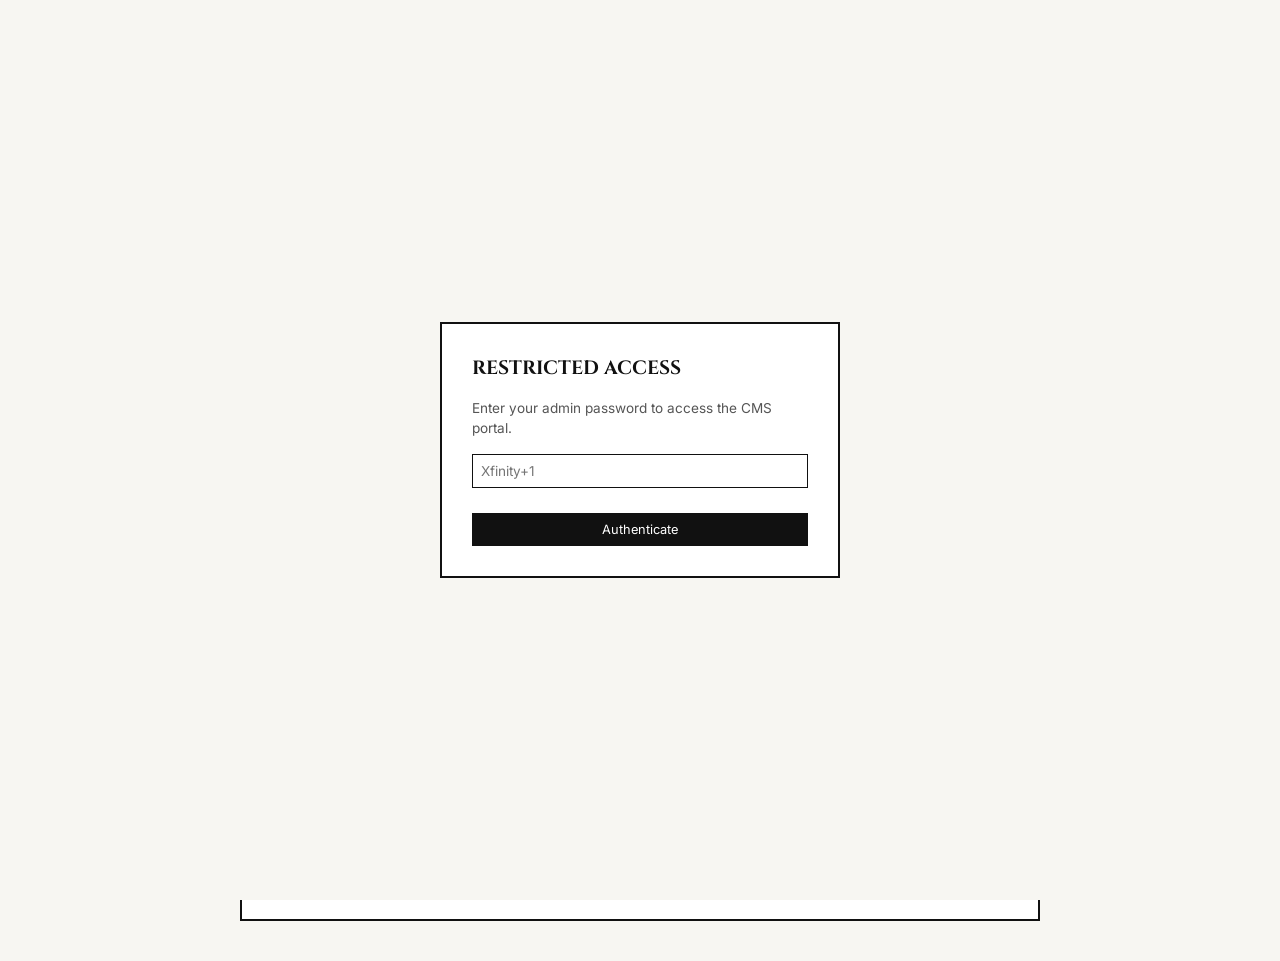
==== admin.html @ cf77d83f "add actual password" ====
<!DOCTYPE html>
<html lang="en">
<head>
  <meta charset="UTF-8" />
  <meta name="viewport" content="width=device-width, initial-scale=1.0" />
  <title>Admin Portal — The Infinite Void</title>
  
  <link rel="preconnect" href="https://fonts.googleapis.com">
  <link rel="preconnect" href="https://fonts.gstatic.com" crossorigin>
  <link href="https://fonts.googleapis.com/css2?family=Cinzel:wght@700;900&family=Inter:wght@300;400;500;600;700&family=Playfair+Display:ital,wght@0,500;0,700;1,400&display=swap" rel="stylesheet">
  
  <link rel="stylesheet" href="style.css" />
  <style>
    .admin-wrapper {
      max-width: 800px;
      margin: 40px auto;
      background: var(--paper-color);
      border: 2px solid var(--border-color);
      padding: 40px;
    }
    .admin-header {
      border-bottom: 1px solid var(--border-color);
      padding-bottom: 15px;
      margin-bottom: 25px;
      display: flex;
      justify-content: space-between;
      align-items: center;
    }
    .admin-header h1 {
      font-family: var(--font-heading);
      font-size: 1.5rem;
    }
    .success-banner {
      display: none;
      background: var(--ink-color);
      color: var(--paper-color);
      padding: 12px;
      font-size: 0.85srem;
      margin-bottom: 20px;
      text-align: center;
      text-transform: uppercase;
      letter-spacing: 0.05em;
    }
    /* Login Gate Overlay */
    #login-gate {
      position: fixed;
      top: 0; left: 0; right: 0; bottom: 0;
      background: var(--bg-color);
      display: flex;
      justify-content: center;
      align-items: center;
      z-index: 2000;
    }
    .login-box {
      background: var(--paper-color);
      border: 2px solid var(--border-color);
      padding: 30px;
      width: 100%;
      max-width: 400px;
    }
    .login-box h2 {
      font-family: var(--font-heading);
      font-size: 1.2rem;
      margin-bottom: 15px;
      text-transform: uppercase;
    }
    .login-error {
      color: #b00;
      font-size: 0.75rem;
      margin-top: 8px;
      display: none;
    }
  </style>
</head>
<body>

  <!-- PASSWORD LOGIN GATE -->
  <div id="login-gate">
    <div class="login-box">
      <h2>Restricted Access</h2>
      <p style="font-size: 0.85rem; color: var(--muted-ink); margin-bottom: 15px;">Enter your admin password to access the CMS portal.</p>
      <form id="login-form">
        <div class="form-group">
          <input type="password" id="admin-pass-input" required placeholder="Xfinity+1" />
        </div>
        <div id="login-error" class="login-error">Incorrect password. Please try again.</div>
        <button type="submit" class="primary-btn" style="width:100%; margin-top:10px;">Authenticate</button>
      </form>
    </div>
  </div>

  <header class="site-header">
    <div class="top-bar">
      <div class="date-issue">BACKEND ADMINISTRATION</div>
      <div class="header-controls">
        <button id="logout-btn" class="nav-btn" style="margin-right: 10px;">Lock Session</button>
        <a href="index.html" class="nav-btn">&larr; View Live Website</a>
      </div>
    </div>
  </header>

  <div class="admin-wrapper">
    <div class="admin-header">
      <h1>Publish New Article</h1>
      <span style="font-size: 0.75rem; text-transform: uppercase; letter-spacing: 0.1em;">Auto-Deploy Enabled</span>
    </div>

    <div id="success-banner" class="success-banner">
      Article successfully published and auto-formatted live!
    </div>

    <form id="admin-article-form">
      <div class="form-group">
        <label for="form-title">Article Title</label>
        <input type="text" id="form-title" required placeholder="e.g. THE ILLUSION OF TEMPORAL FLOW" />
      </div>

      <div class="form-row">
        <div class="form-group">
          <label for="form-category">Category</label>
          <select id="form-category" required>
            <option value="philosophy">Philosophy</option>
            <option value="physics">Physics</option>
            <option value="mathematics">Mathematics</option>
          </select>
        </div>
        <div class="form-group">
          <label for="form-date">Date Display</label>
          <input type="text" id="form-date" placeholder="e.g. OCTOBER 2026" />
        </div>
      </div>

      <div class="form-group">
        <label for="form-excerpt">Front Page Extract / Excerpt</label>
        <textarea id="form-excerpt" rows="2" required placeholder="Short snippet displayed directly under the title on the main page..."></textarea>
      </div>

      <div class="form-group">
        <label for="form-quote">Pull Quote (Left Page Spread)</label>
        <textarea id="form-quote" rows="2" placeholder="Key quotation displayed in the left page block..."></textarea>
      </div>

      <div class="form-group">
        <label for="form-content">Full Article Body Content (Separate paragraphs with double enter)</label>
        <textarea id="form-content" rows="10" required placeholder="Write your full article essay here..."></textarea>
      </div>

      <div class="form-group">
        <label for="form-tags">Hidden Tags (Comma separated for searchability)</label>
        <input type="text" id="form-tags" placeholder="e.g. time, metaphysics, consciousness" />
      </div>

      <div class="modal-footer" style="justify-content: flex-start;">
        <button type="submit" class="primary-btn" style="width: 100%; padding: 12px; font-size: 0.9rem;">Publish Article Live</button>
      </div>
    </form>
  </div>

  <script src="data.js"></script>
  <script>
    // SET YOUR ADMIN PASSWORD HERE:
    const ADMIN_PASSWORD = "void_secure_password_2026"; 

    const loginGate = document.getElementById('login-gate');
    const loginForm = document.getElementById('login-form');
    const loginError = document.getElementById('login-error');

    // Check if session is already authenticated
    if (sessionStorage.getItem('iv_authenticated') === 'true') {
      loginGate.style.display = 'none';
    }

    loginForm.onsubmit = (e) => {
      e.preventDefault();
      const enteredPass = document.getElementById('admin-pass-input').value;
      if (enteredPass === ADMIN_PASSWORD) {
        sessionStorage.setItem('iv_authenticated', 'true');
        loginGate.style.display = 'none';
        loginError.style.display = 'none';
      } else {
        loginError.style.display = 'block';
      }
    };

    document.getElementById('logout-btn').onclick = () => {
      sessionStorage.removeItem('iv_authenticated');
      location.reload();
    };

    // Form Submission & Auto-Formatting Logic
    document.getElementById('admin-article-form').onsubmit = (e) => {
      e.preventDefault();

      const title = document.getElementById('form-title').value;
      const category = document.getElementById('form-category').value;
      const date = document.getElementById('form-date').value || 'OCTOBER 2026';
      const excerpt = document.getElementById('form-excerpt').value;
      const quote = document.getElementById('form-quote').value;
      const body = document.getElementById('form-content').value;
      const tagsRaw = document.getElementById('form-tags').value;
      
      const tags = tagsRaw.split(',').map(t => t.trim().toLowerCase()).filter(t => t);

      const newArt = {
        id: 'art_' + Date.now(),
        category,
        title: title.toUpperCase(),
        date,
        excerpt,
        quote,
        body,
        tags
      };

      // Load existing articles from localStorage or fallback to base data.js
      let existingArticles = JSON.parse(localStorage.getItem('iv_articles')) || articles;
      existingArticles.unshift(newArt);
      
      // Save instantly back to localStorage so index.html displays it immediately
      localStorage.setItem('iv_articles', JSON.stringify(existingArticles));

      const banner = document.getElementById('success-banner');
      banner.style.display = 'block';
      document.getElementById('admin-article-form').reset();
      window.scrollTo({ top: 0, behavior: 'smooth' });

      setTimeout(() => {
        banner.style.display = 'none';
      }, 4000);
    };
  </script>
</body>
</html>
---- style.css ----
/* ==========================================================================
   THE INFINITE VOID - SWISS EDITORIAL & NEWSPAPER STYLESHEET
   ========================================================================== */

:root {
  --bg-color: #f7f6f2;
  --paper-color: #ffffff;
  --ink-color: #111111;
  --muted-ink: #555555;
  --border-color: #111111;
  --light-border: #e0e0e0;
  
  --font-heading: 'Cinzel', serif;
  --font-serif: 'Playfair Display', Georgia, serif;
  --font-quote: 'Instrument Serif', Georgia, serif;
  --font-sans: 'Inter', -apple-system, BlinkMacSystemFont, sans-serif;
}

* {
  box-sizing: border-box;
  margin: 0;
  padding: 0;
}

body {
  background-color: var(--bg-color);
  color: var(--ink-color);
  font-family: var(--font-sans);
  line-height: 1.5;
  -webkit-font-smoothing: antialiased;
}

/* Header & Masthead */
.site-header {
  border-bottom: 3px double var(--border-color);
  background: var(--paper-color);
  transition: all 0.3s ease;
}

.top-bar {
  display: flex;
  justify-content: space-between;
  align-items: center;
  padding: 8px 30px;
  border-bottom: 1px solid var(--border-color);
  font-size: 0.75rem;
  letter-spacing: 0.1em;
  text-transform: uppercase;
}

.nav-btn {
  background: none;
  border: 1px solid var(--border-color);
  padding: 4px 12px;
  font-family: var(--font-sans);
  font-size: 0.7rem;
  text-transform: uppercase;
  letter-spacing: 0.05em;
  cursor: pointer;
  margin-left: 6px;
  transition: all 0.2s ease;
}

.nav-btn:hover, .active-btn {
  background: var(--ink-color);
  color: var(--paper-color);
}

.masthead-container {
  text-align: center;
  padding: 30px 20px 20px 20px;
  transition: all 0.3s ease;
}

.site-title {
  font-family: var(--font-heading);
  font-size: clamp(2.2rem, 6vw, 4.2rem);
  font-weight: 900;
  letter-spacing: 0.08em;
  text-transform: uppercase;
  line-height: 1;
  cursor: pointer;
  transition: font-size 0.3s ease;
}

.tagline {
  font-family: var(--font-serif);
  font-style: italic;
  font-size: 1.05rem;
  color: var(--muted-ink);
  margin-top: 8px;
  letter-spacing: 0.02em;
  transition: all 0.3s ease;
}

/* Compact Masthead State when viewing article reader */
.site-header.compact {
  padding: 0;
}

.site-header.compact .top-bar {
  padding: 6px 20px;
  font-size: 0.65rem;
}

.site-header.compact .masthead-container {
  padding: 10px 20px;
  display: flex;
  justify-content: space-between;
  align-items: center;
  text-align: left;
  border-top: 1px solid var(--light-border);
}

.site-header.compact .site-title {
  font-size: 1.4rem;
  letter-spacing: 0.05em;
}

.site-header.compact .tagline {
  font-size: 0.8rem;
  margin-top: 0;
}

@media (max-width: 768px) {
  .site-header.compact .masthead-container {
    flex-direction: column;
    text-align: center;
  }
}

/* Main Layout */
.main-container {
  display: grid;
  grid-template-columns: 280px 1fr;
  min-height: calc(100vh - 150px);
  transition: grid-template-columns 0.3s ease;
}

.main-container.full-width {
  grid-template-columns: 1fr;
}

@media (max-width: 900px) {
  .main-container {
    grid-template-columns: 1fr;
  }
}

/* Sidebar Styling */
.sidebar {
  border-right: 1px solid var(--border-color);
  padding: 30px 20px;
  background-color: var(--paper-color);
}

.sidebar-heading {
  font-family: var(--font-sans);
  font-size: 0.7rem;
  text-transform: uppercase;
  letter-spacing: 0.15em;
  font-weight: 700;
  border-bottom: 1px solid var(--border-color);
  padding-bottom: 4px;
  margin-bottom: 15px;
}

.author-card {
  margin-bottom: 40px;
}

.author-name {
  font-family: var(--font-serif);
  font-size: 1.25rem;
  font-weight: 700;
  margin-bottom: 8px;
}

.author-bio {
  font-size: 0.85rem;
  color: var(--muted-ink);
  line-height: 1.45;
  margin-bottom: 15px;
}

.contact-info p {
  font-size: 0.8rem;
  margin-bottom: 4px;
}

.contact-info a {
  color: var(--ink-color);
  text-decoration: underline;
}

.search-box {
  position: relative;
  display: flex;
  align-items: center;
}

.search-box input {
  width: 100%;
  padding: 8px 10px;
  border: 1px solid var(--border-color);
  font-family: var(--font-sans);
  font-size: 0.85rem;
  border-radius: 0;
  outline: none;
}

.clear-btn {
  position: absolute;
  right: 8px;
  background: none;
  border: none;
  font-size: 1.2rem;
  cursor: pointer;
}

.search-status {
  font-size: 0.75rem;
  color: var(--muted-ink);
  margin-top: 8px;
}

/* Content Panel Visibility */
.content-area {
  padding: 30px;
}

.view-panel {
  display: none;
}

.view-panel.active {
  display: block;
}

/* Front Page Newspaper Grid */
.newspaper-grid {
  display: grid;
  grid-template-columns: repeat(3, 1fr);
  gap: 25px;
}

@media (max-width: 1100px) {
  .newspaper-grid {
    grid-template-columns: 1fr;
  }
}

.category-col {
  border-top: 2px solid var(--border-color);
  padding-top: 15px;
}

.col-header {
  display: flex;
  justify-content: space-between;
  align-items: baseline;
  margin-bottom: 20px;
  border-bottom: 1px solid var(--border-color);
  padding-bottom: 8px;
}

.col-header h2 {
  font-family: var(--font-heading);
  font-size: 1.2rem;
  text-transform: uppercase;
  letter-spacing: 0.05em;
}

.col-count {
  font-size: 0.75rem;
  font-weight: 600;
  background: var(--ink-color);
  color: var(--paper-color);
  padding: 2px 6px;
}

.article-card {
  margin-bottom: 25px;
  padding-bottom: 20px;
  border-bottom: 1px solid var(--light-border);
  cursor: pointer;
  transition: transform 0.15s ease;
}

.article-card:hover {
  transform: translateX(3px);
}

.article-card:hover .card-title {
  text-decoration: underline;
}

.card-title {
  font-family: var(--font-serif);
  font-size: 1.2rem;
  font-weight: 700;
  line-height: 1.25;
  margin-bottom: 8px;
}

.card-snippet {
  font-size: 0.85rem;
  color: var(--muted-ink);
  line-height: 1.4;
  margin-bottom: 10px;
  display: -webkit-box;
  -webkit-line-clamp: 3;
  -webkit-box-orient: vertical;
  overflow: hidden;
}

.card-meta {
  font-size: 0.7rem;
  text-transform: uppercase;
  letter-spacing: 0.05em;
  color: #888;
}

/* Book Reader Layout & TOC Dropdown */
.reader-toolbar {
  display: flex;
  justify-content: space-between;
  align-items: center;
  margin-bottom: 20px;
  padding-bottom: 15px;
  border-bottom: 1px solid var(--light-border);
  position: relative;
  flex-wrap: wrap;
  gap: 10px;
}

.reader-toolbar-left {
  display: flex;
  align-items: center;
  gap: 12px;
  position: relative;
}

/* TOC Dropdown Styles */
.toc-dropdown-wrapper {
  position: relative;
}

.toc-btn {
  background: var(--paper-color);
  border: 1px solid var(--border-color);
}

.toc-dropdown-panel {
  display: none;
  position: absolute;
  top: calc(100% + 6px);
  left: 0;
  width: 320px;
  max-height: 400px;
  background: var(--paper-color);
  border: 2px solid var(--border-color);
  box-shadow: 0 10px 25px rgba(0,0,0,0.15);
  z-index: 500;
  padding: 15px;
  overflow-y: auto;
}

.toc-dropdown-panel.active {
  display: block;
}

.toc-search-box {
  margin-bottom: 12px;
}

.toc-search-box input {
  width: 100%;
  padding: 6px 8px;
  border: 1px solid var(--border-color);
  font-size: 0.8rem;
  outline: none;
}

.toc-section-title {
  font-size: 0.65rem;
  text-transform: uppercase;
  letter-spacing: 0.1em;
  font-weight: 700;
  border-bottom: 1px solid var(--light-border);
  padding-bottom: 4px;
  margin-bottom: 10px;
}

.toc-articles-list {
  display: flex;
  flex-direction: column;
  gap: 8px;
}

.toc-item {
  padding: 6px 8px;
  cursor: pointer;
  border-left: 2px solid transparent;
  transition: all 0.15s ease;
}

.toc-item:hover {
  background: var(--bg-color);
  border-left-color: var(--ink-color);
}

.toc-item-title {
  font-family: var(--font-serif);
  font-size: 0.95rem;
  font-weight: 700;
  line-height: 1.2;
}

.toc-item-meta {
  font-size: 0.65rem;
  text-transform: uppercase;
  color: var(--muted-ink);
  margin-top: 2px;
}

.reader-nav-controls {
  display: flex;
  align-items: center;
  gap: 15px;
}

.nav-arrow {
  background: none;
  border: 1px solid var(--border-color);
  padding: 6px 14px;
  font-family: var(--font-sans);
  font-size: 0.8rem;
  cursor: pointer;
}

.nav-arrow:hover:not(:disabled) {
  background: var(--ink-color);
  color: var(--paper-color);
}

.nav-arrow:disabled {
  opacity: 0.4;
  cursor: not-allowed;
}

.page-indicator {
  font-size: 0.8rem;
  font-weight: 500;
}

/* Book Spread Base */
.book-spread {
  display: grid;
  grid-template-columns: 1fr 1fr;
  background: var(--paper-color);
  border: 1px solid var(--border-color);
  box-shadow: 0 10px 30px rgba(0,0,0,0.06);
  min-height: 650px;
}

@media (max-width: 1000px) {
  .book-spread {
    grid-template-columns: 1fr;
  }
}

.page {
  padding: 40px;
  display: flex;
  flex-direction: column;
  justify-content: space-between;
  position: relative;
}

.left-page {
  border-right: 1px solid var(--border-color);
}

.page-header {
  display: flex;
  justify-content: space-between;
  align-items: center;
  margin-bottom: 30px;
}

.category-badge {
  font-size: 0.7rem;
  font-weight: 700;
  text-transform: uppercase;
  letter-spacing: 0.1em;
}

.meta-date {
  font-size: 0.75rem;
  color: var(--muted-ink);
}

.left-page-grid {
  display: grid;
  grid-template-columns: 1.2fr 1fr;
  gap: 25px;
  align-items: start;
  flex-grow: 1;
}

@media (max-width: 600px) {
  .left-page-grid {
    grid-template-columns: 1fr;
  }
}

.spread-title {
  font-family: var(--font-serif);
  font-size: clamp(2rem, 3.5vw, 3.2rem);
  font-weight: 900;
  line-height: 0.95;
  text-transform: uppercase;
  letter-spacing: -0.02em;
}

/* Quote Layout */
.quote-container {
  border-top: 1px solid var(--border-color);
  border-bottom: 1px solid var(--border-color);
  padding: 15px 0;
}

.quote-mark {
  font-family: var(--font-quote);
  font-size: 3rem;
  line-height: 0.5;
  color: var(--ink-color);
}

.text-right {
  text-align: right;
}

blockquote {
  font-family: var(--font-quote);
  font-size: 1.25rem;
  line-height: 1.25;
  font-style: italic;
  margin: 10px 0;
}

/* Right Page Article Layout - Single Center-Aligned Column */
.right-page-header {
  border-bottom: 1px solid var(--border-color);
  padding-bottom: 5px;
  margin-bottom: 25px;
  text-align: right;
}

.essay-tag {
  font-size: 0.65rem;
  font-weight: 700;
  letter-spacing: 0.15em;
}

.article-body-single-column {
  max-width: 540px;
  margin: 0 auto;
  font-family: var(--font-serif);
  font-size: 1.02rem;
  line-height: 1.65;
  text-align: center;
  flex-grow: 1;
  display: flex;
  flex-direction: column;
  justify-content: center;
}

@media (max-width: 600px) {
  .article-body-single-column {
    font-size: 0.95rem;
    text-align: left;
  }
}

.article-body-single-column p {
  margin-bottom: 16px;
}

.page-footer {
  display: flex;
  justify-content: space-between;
  font-size: 0.7rem;
  letter-spacing: 0.1em;
  text-transform: uppercase;
  color: var(--muted-ink);
  margin-top: 30px;
  border-top: 1px solid var(--light-border);
  padding-top: 10px;
}

/* Buttons & Controls */
.primary-btn, .secondary-btn {
  padding: 8px 16px;
  font-family: var(--font-sans);
  font-size: 0.8rem;
  cursor: pointer;
  border: 1px solid var(--border-color);
  border-radius: 0;
}

.primary-btn {
  background: var(--ink-color);
  color: var(--paper-color);
}

.secondary-btn {
  background: transparent;
  color: var(--ink-color);
}

.secondary-btn:hover {
  background: var(--ink-color);
  color: var(--paper-color);
}

/* Modal Styling */
.modal-overlay {
  display: none;
  position: fixed;
  top: 0; left: 0; right: 0; bottom: 0;
  background: rgba(0, 0, 0, 0.6);
  z-index: 1000;
  justify-content: center;
  align-items: center;
}

.modal-overlay.active {
  display: flex;
}

.modal {
  background: var(--paper-color);
  border: 2px solid var(--border-color);
  width: 90%;
  max-width: 600px;
  max-height: 90vh;
  overflow-y: auto;
  padding: 25px;
}

.modal-header {
  display: flex;
  justify-content: space-between;
  align-items: center;
  border-bottom: 1px solid var(--border-color);
  padding-bottom: 10px;
  margin-bottom: 20px;
}

.close-btn {
  background: none;
  border: none;
  font-size: 1.5rem;
  cursor: pointer;
}

.form-group {
  margin-bottom: 15px;
}

.form-row {
  display: grid;
  grid-template-columns: 1fr 1fr;
  gap: 15px;
}

.form-group label {
  display: block;
  font-size: 0.75rem;
  font-weight: 700;
  text-transform: uppercase;
  margin-bottom: 5px;
}

.form-group input, .form-group select, .form-group textarea {
  width: 100%;
  padding: 8px;
  border: 1px solid var(--border-color);
  font-family: var(--font-sans);
  font-size: 0.85rem;
  border-radius: 0;
}

.modal-footer {
  display: flex;
  justify-content: flex-end;
  gap: 10px;
  margin-top: 20px;
}
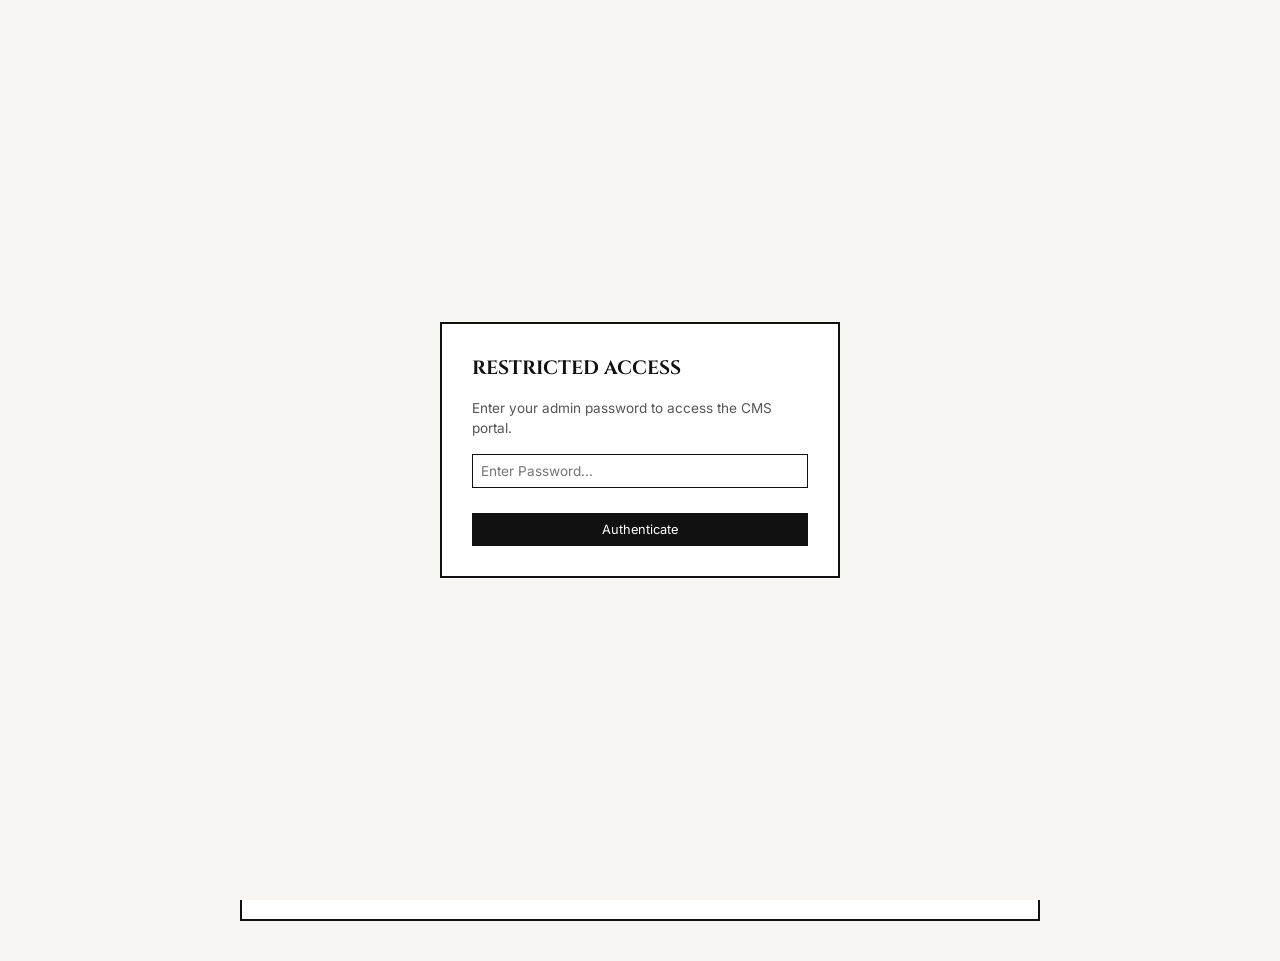
==== commit 72606107: "add actual password 2" ====
--- a/admin.html
+++ b/admin.html
@@ -81,7 +81,7 @@
       <p style="font-size: 0.85rem; color: var(--muted-ink); margin-bottom: 15px;">Enter your admin password to access the CMS portal.</p>
       <form id="login-form">
         <div class="form-group">
-          <input type="password" id="admin-pass-input" required placeholder="Xfinity+1" />
+          <input type="password" id="admin-pass-input" required placeholder="Enter Password..." />
         </div>
         <div id="login-error" class="login-error">Incorrect password. Please try again.</div>
         <button type="submit" class="primary-btn" style="width:100%; margin-top:10px;">Authenticate</button>
@@ -159,7 +159,7 @@
   <script src="data.js"></script>
   <script>
     // SET YOUR ADMIN PASSWORD HERE:
-    const ADMIN_PASSWORD = "void_secure_password_2026"; 
+    const ADMIN_PASSWORD = "Xfinity+1"; 
 
     const loginGate = document.getElementById('login-gate');
     const loginForm = document.getElementById('login-form');
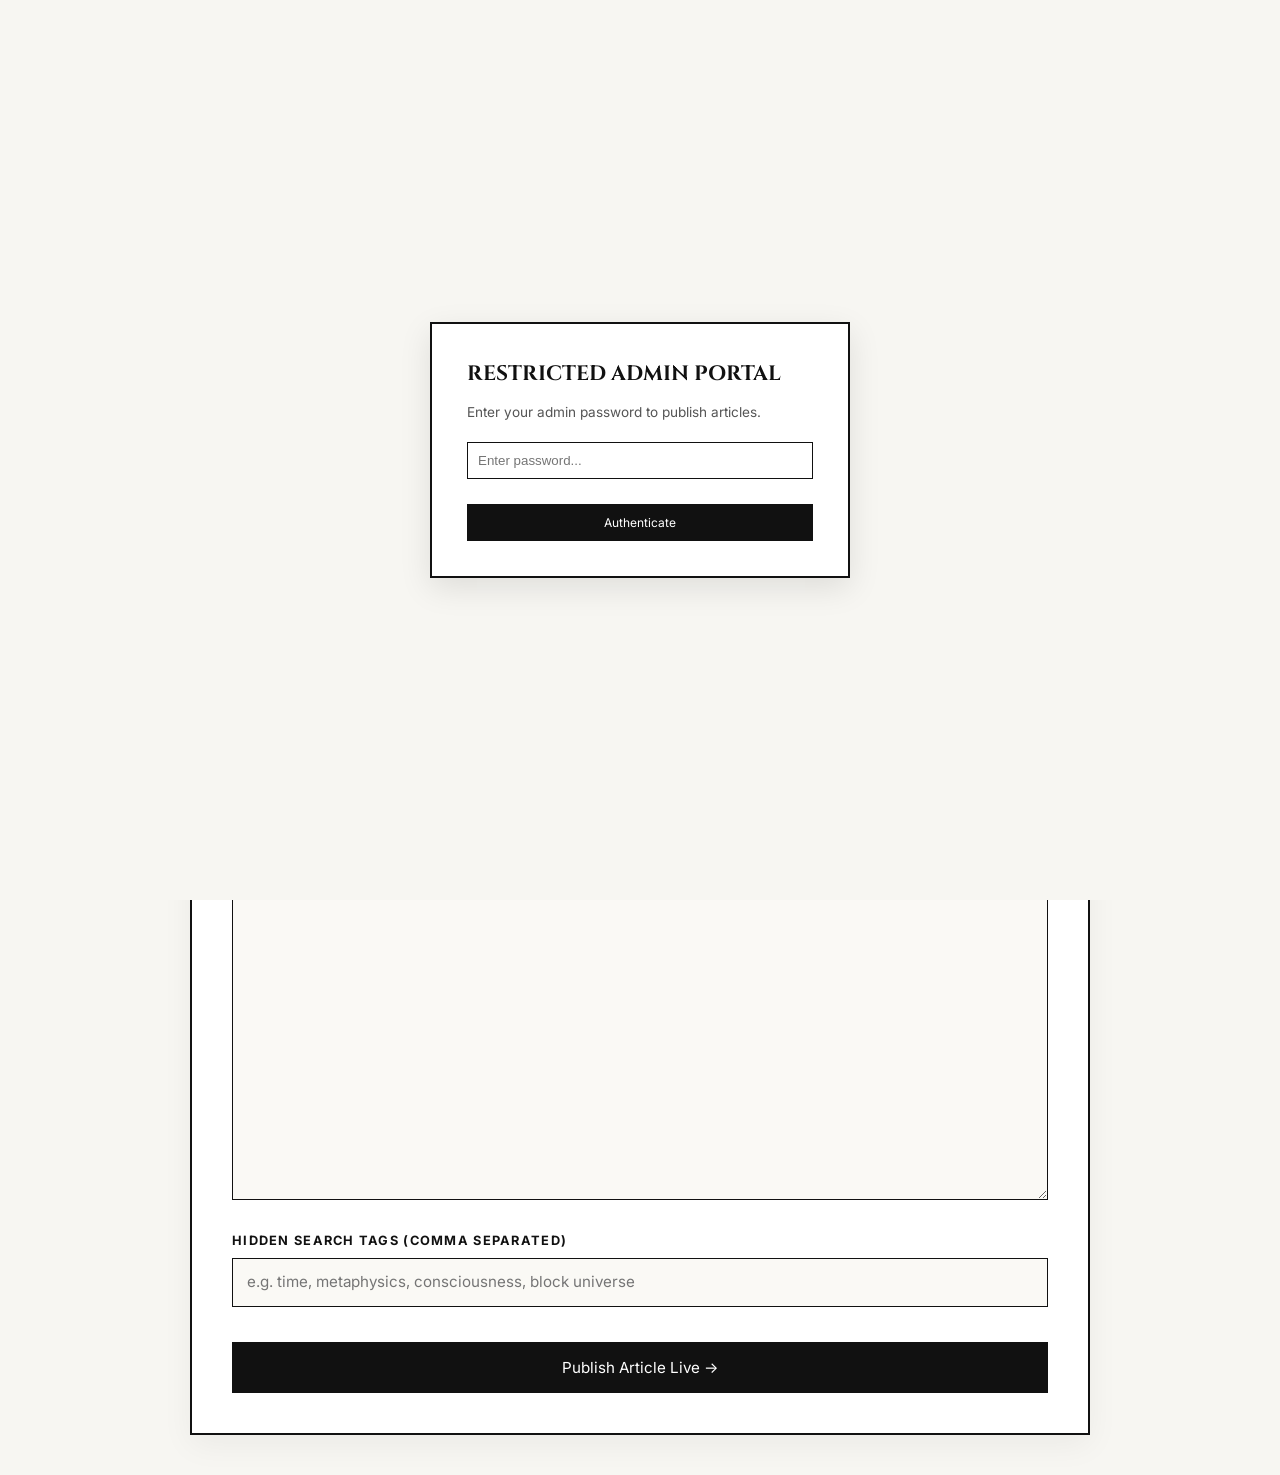
==== commit 66cb2e56: "Remove data.js, add password-protected spacious admin CMS dashboard, and ensure persistent local sto" ====
--- a/admin.html
+++ b/admin.html
@@ -12,36 +12,76 @@
   <link rel="stylesheet" href="style.css" />
   <style>
     .admin-wrapper {
-      max-width: 800px;
+      max-width: 900px;
       margin: 40px auto;
       background: var(--paper-color);
       border: 2px solid var(--border-color);
       padding: 40px;
+      box-shadow: 0 10px 30px rgba(0,0,0,0.05);
     }
     .admin-header {
       border-bottom: 1px solid var(--border-color);
       padding-bottom: 15px;
-      margin-bottom: 25px;
+      margin-bottom: 30px;
       display: flex;
       justify-content: space-between;
       align-items: center;
     }
     .admin-header h1 {
       font-family: var(--font-heading);
-      font-size: 1.5rem;
+      font-size: 1.6rem;
     }
     .success-banner {
       display: none;
       background: var(--ink-color);
       color: var(--paper-color);
-      padding: 12px;
-      font-size: 0.85srem;
-      margin-bottom: 20px;
+      padding: 15px;
+      font-size: 0.9rem;
+      margin-bottom: 25px;
       text-align: center;
       text-transform: uppercase;
       letter-spacing: 0.05em;
     }
-    /* Login Gate Overlay */
+    .admin-form .form-group {
+      margin-bottom: 25px;
+    }
+    .admin-form label {
+      font-size: 0.8rem;
+      font-weight: 700;
+      letter-spacing: 0.1em;
+      text-transform: uppercase;
+      margin-bottom: 8px;
+      display: block;
+    }
+    .admin-form input[type="text"],
+    .admin-form select,
+    .admin-form textarea {
+      width: 100%;
+      padding: 12px 14px;
+      border: 1px solid var(--border-color);
+      font-family: var(--font-sans);
+      font-size: 0.95rem;
+      line-height: 1.5;
+      background: #faf9f5;
+      outline: none;
+      border-radius: 0;
+    }
+    .admin-form textarea {
+      resize: vertical;
+      min-height: 120px;
+    }
+    .admin-form textarea#form-content {
+      min-height: 280px;
+      font-family: var(--font-serif);
+      font-size: 1.05rem;
+      line-height: 1.65;
+    }
+    .admin-form input:focus, .admin-form textarea:focus, .admin-form select:focus {
+      background: #fff;
+      border-color: #000;
+      box-shadow: 0 0 0 1px #111;
+    }
+    /* Login Gate */
     #login-gate {
       position: fixed;
       top: 0; left: 0; right: 0; bottom: 0;
@@ -54,19 +94,20 @@
     .login-box {
       background: var(--paper-color);
       border: 2px solid var(--border-color);
-      padding: 30px;
+      padding: 35px;
       width: 100%;
-      max-width: 400px;
+      max-width: 420px;
+      box-shadow: 0 10px 30px rgba(0,0,0,0.1);
     }
     .login-box h2 {
       font-family: var(--font-heading);
-      font-size: 1.2rem;
-      margin-bottom: 15px;
+      font-size: 1.3rem;
+      margin-bottom: 12px;
       text-transform: uppercase;
     }
     .login-error {
       color: #b00;
-      font-size: 0.75rem;
+      font-size: 0.8rem;
       margin-top: 8px;
       display: none;
     }
@@ -77,21 +118,21 @@
   <!-- PASSWORD LOGIN GATE -->
   <div id="login-gate">
     <div class="login-box">
-      <h2>Restricted Access</h2>
-      <p style="font-size: 0.85rem; color: var(--muted-ink); margin-bottom: 15px;">Enter your admin password to access the CMS portal.</p>
+      <h2>Restricted Admin Portal</h2>
+      <p style="font-size: 0.85rem; color: var(--muted-ink); margin-bottom: 20px;">Enter your admin password to publish articles.</p>
       <form id="login-form">
-        <div class="form-group">
-          <input type="password" id="admin-pass-input" required placeholder="Enter Password..." />
+        <div class="form-group" style="margin-bottom: 15px;">
+          <input type="password" id="admin-pass-input" required placeholder="Enter password..." style="width:100%; padding:10px; border:1px solid #111;" />
         </div>
         <div id="login-error" class="login-error">Incorrect password. Please try again.</div>
-        <button type="submit" class="primary-btn" style="width:100%; margin-top:10px;">Authenticate</button>
+        <button type="submit" class="primary-btn" style="width:100%; padding: 10px; margin-top:10px;">Authenticate</button>
       </form>
     </div>
   </div>
 
   <header class="site-header">
     <div class="top-bar">
-      <div class="date-issue">BACKEND ADMINISTRATION</div>
+      <div class="date-issue">BACKEND CMS DASHBOARD</div>
       <div class="header-controls">
         <button id="logout-btn" class="nav-btn" style="margin-right: 10px;">Lock Session</button>
         <a href="index.html" class="nav-btn">&larr; View Live Website</a>
@@ -102,22 +143,22 @@
   <div class="admin-wrapper">
     <div class="admin-header">
       <h1>Publish New Article</h1>
-      <span style="font-size: 0.75rem; text-transform: uppercase; letter-spacing: 0.1em;">Auto-Deploy Enabled</span>
+      <span style="font-size: 0.75rem; text-transform: uppercase; letter-spacing: 0.1em; color: var(--muted-ink);">Live Auto-Sync Active</span>
     </div>
 
     <div id="success-banner" class="success-banner">
-      Article successfully published and auto-formatted live!
-    </div>
-
-    <form id="admin-article-form">
+      ✓ Article successfully formatted and published live!
+    </div>
+
+    <form id="admin-article-form" class="admin-form">
       <div class="form-group">
         <label for="form-title">Article Title</label>
         <input type="text" id="form-title" required placeholder="e.g. THE ILLUSION OF TEMPORAL FLOW" />
       </div>
 
-      <div class="form-row">
+      <div class="form-row" style="display: grid; grid-template-columns: 1fr 1fr; gap: 20px;">
         <div class="form-group">
-          <label for="form-category">Category</label>
+          <label for="form-category">Category / Compartment</label>
           <select id="form-category" required>
             <option value="philosophy">Philosophy</option>
             <option value="physics">Physics</option>
@@ -132,40 +173,35 @@
 
       <div class="form-group">
         <label for="form-excerpt">Front Page Extract / Excerpt</label>
-        <textarea id="form-excerpt" rows="2" required placeholder="Short snippet displayed directly under the title on the main page..."></textarea>
-      </div>
-
-      <div class="form-group">
-        <label for="form-quote">Pull Quote (Left Page Spread)</label>
-        <textarea id="form-quote" rows="2" placeholder="Key quotation displayed in the left page block..."></textarea>
-      </div>
-
-      <div class="form-group">
-        <label for="form-content">Full Article Body Content (Separate paragraphs with double enter)</label>
-        <textarea id="form-content" rows="10" required placeholder="Write your full article essay here..."></textarea>
-      </div>
-
-      <div class="form-group">
-        <label for="form-tags">Hidden Tags (Comma separated for searchability)</label>
-        <input type="text" id="form-tags" placeholder="e.g. time, metaphysics, consciousness" />
-      </div>
-
-      <div class="modal-footer" style="justify-content: flex-start;">
-        <button type="submit" class="primary-btn" style="width: 100%; padding: 12px; font-size: 0.9rem;">Publish Article Live</button>
-      </div>
+        <textarea id="form-excerpt" rows="3" required placeholder="Short preview snippet displayed under the heading on the main page compartment..."></textarea>
+      </div>
+
+      <div class="form-group">
+        <label for="form-quote">Pull Quote / Subtitle (Left Page Spread)</label>
+        <textarea id="form-quote" rows="3" placeholder="Key quotation or subtitle displayed directly beneath the title on the left page..."></textarea>
+      </div>
+
+      <div class="form-group">
+        <label for="form-content">Full Article Essay Content (Separate paragraphs with double enter)</label>
+        <textarea id="form-content" rows="14" required placeholder="Write or paste your full article body text here. Each double return creates a new formatted paragraph..."></textarea>
+      </div>
+
+      <div class="form-group">
+        <label for="form-tags">Hidden Search Tags (Comma separated)</label>
+        <input type="text" id="form-tags" placeholder="e.g. time, metaphysics, consciousness, block universe" />
+      </div>
+
+      <button type="submit" class="primary-btn" style="width: 100%; padding: 15px; font-size: 0.95rem; margin-top: 10px;">Publish Article Live &rarr;</button>
     </form>
   </div>
 
-  <script src="data.js"></script>
   <script>
-    // SET YOUR ADMIN PASSWORD HERE:
-    const ADMIN_PASSWORD = "Xfinity+1"; 
+    const ADMIN_PASSWORD = "void_secure_password_2026"; 
 
     const loginGate = document.getElementById('login-gate');
     const loginForm = document.getElementById('login-form');
     const loginError = document.getElementById('login-error');
 
-    // Check if session is already authenticated
     if (sessionStorage.getItem('iv_authenticated') === 'true') {
       loginGate.style.display = 'none';
     }
@@ -187,16 +223,16 @@
       location.reload();
     };
 
-    // Form Submission & Auto-Formatting Logic
+    // Article Publishing Logic with Persistent Storage
     document.getElementById('admin-article-form').onsubmit = (e) => {
       e.preventDefault();
 
-      const title = document.getElementById('form-title').value;
+      const title = document.getElementById('form-title').value.trim();
       const category = document.getElementById('form-category').value;
-      const date = document.getElementById('form-date').value || 'OCTOBER 2026';
-      const excerpt = document.getElementById('form-excerpt').value;
-      const quote = document.getElementById('form-quote').value;
-      const body = document.getElementById('form-content').value;
+      const date = document.getElementById('form-date').value.trim() || 'OCTOBER 2026';
+      const excerpt = document.getElementById('form-excerpt').value.trim();
+      const quote = document.getElementById('form-quote').value.trim();
+      const body = document.getElementById('form-content').value.trim();
       const tagsRaw = document.getElementById('form-tags').value;
       
       const tags = tagsRaw.split(',').map(t => t.trim().toLowerCase()).filter(t => t);
@@ -205,18 +241,20 @@
         id: 'art_' + Date.now(),
         category,
         title: title.toUpperCase(),
-        date,
+        date: date.toUpperCase(),
         excerpt,
         quote,
         body,
         tags
       };
 
-      // Load existing articles from localStorage or fallback to base data.js
-      let existingArticles = JSON.parse(localStorage.getItem('iv_articles')) || articles;
+      // Retrieve existing articles or start with an empty array
+      let existingArticles = JSON.parse(localStorage.getItem('iv_articles')) || [];
+      
+      // Prepend new article so it's always the most recent
       existingArticles.unshift(newArt);
       
-      // Save instantly back to localStorage so index.html displays it immediately
+      // Save permanently to localStorage
       localStorage.setItem('iv_articles', JSON.stringify(existingArticles));
 
       const banner = document.getElementById('success-banner');
--- a/style.css
+++ b/style.css
@@ -1,5 +1,5 @@
 /* ==========================================================================
-   THE INFINITE VOID - SWISS EDITORIAL & NEWSPAPER STYLESHEET
+   THE INFINITE VOID - EDITORIAL STYLESHEET
    ========================================================================== */
 
 :root {
@@ -9,10 +9,11 @@
   --muted-ink: #555555;
   --border-color: #111111;
   --light-border: #e0e0e0;
+  --lightbox-bg: #ffffff;
+  --lightbox-hover: #f0eee6;
   
   --font-heading: 'Cinzel', serif;
   --font-serif: 'Playfair Display', Georgia, serif;
-  --font-quote: 'Instrument Serif', Georgia, serif;
   --font-sans: 'Inter', -apple-system, BlinkMacSystemFont, sans-serif;
 }
 
@@ -30,9 +31,9 @@
   -webkit-font-smoothing: antialiased;
 }
 
-/* Header & Masthead */
+/* Compact Header & Masthead */
 .site-header {
-  border-bottom: 3px double var(--border-color);
+  border-bottom: 2px solid var(--border-color);
   background: var(--paper-color);
   transition: all 0.3s ease;
 }
@@ -41,9 +42,9 @@
   display: flex;
   justify-content: space-between;
   align-items: center;
-  padding: 8px 30px;
-  border-bottom: 1px solid var(--border-color);
-  font-size: 0.75rem;
+  padding: 5px 20px;
+  border-bottom: 1px solid var(--light-border);
+  font-size: 0.65rem;
   letter-spacing: 0.1em;
   text-transform: uppercase;
 }
@@ -51,9 +52,9 @@
 .nav-btn {
   background: none;
   border: 1px solid var(--border-color);
-  padding: 4px 12px;
+  padding: 3px 10px;
   font-family: var(--font-sans);
-  font-size: 0.7rem;
+  font-size: 0.65rem;
   text-transform: uppercase;
   letter-spacing: 0.05em;
   cursor: pointer;
@@ -68,57 +69,47 @@
 
 .masthead-container {
   text-align: center;
-  padding: 30px 20px 20px 20px;
+  padding: 15px 20px;
   transition: all 0.3s ease;
 }
 
 .site-title {
   font-family: var(--font-heading);
-  font-size: clamp(2.2rem, 6vw, 4.2rem);
+  font-size: clamp(1.8rem, 4vw, 3rem);
   font-weight: 900;
   letter-spacing: 0.08em;
   text-transform: uppercase;
   line-height: 1;
   cursor: pointer;
-  transition: font-size 0.3s ease;
 }
 
 .tagline {
   font-family: var(--font-serif);
   font-style: italic;
-  font-size: 1.05rem;
-  color: var(--muted-ink);
-  margin-top: 8px;
-  letter-spacing: 0.02em;
-  transition: all 0.3s ease;
-}
-
-/* Compact Masthead State when viewing article reader */
-.site-header.compact {
-  padding: 0;
-}
-
+  font-size: 0.95rem;
+  color: var(--muted-ink);
+  margin-top: 4px;
+}
+
+/* Compact Masthead State */
 .site-header.compact .top-bar {
-  padding: 6px 20px;
-  font-size: 0.65rem;
+  padding: 4px 15px;
 }
 
 .site-header.compact .masthead-container {
-  padding: 10px 20px;
+  padding: 8px 15px;
   display: flex;
   justify-content: space-between;
   align-items: center;
   text-align: left;
-  border-top: 1px solid var(--light-border);
 }
 
 .site-header.compact .site-title {
-  font-size: 1.4rem;
-  letter-spacing: 0.05em;
+  font-size: 1.2rem;
 }
 
 .site-header.compact .tagline {
-  font-size: 0.8rem;
+  font-size: 0.75rem;
   margin-top: 0;
 }
 
@@ -132,9 +123,8 @@
 /* Main Layout */
 .main-container {
   display: grid;
-  grid-template-columns: 280px 1fr;
-  min-height: calc(100vh - 150px);
-  transition: grid-template-columns 0.3s ease;
+  grid-template-columns: 260px 1fr;
+  min-height: calc(100vh - 120px);
 }
 
 .main-container.full-width {
@@ -150,42 +140,41 @@
 /* Sidebar Styling */
 .sidebar {
   border-right: 1px solid var(--border-color);
-  padding: 30px 20px;
+  padding: 25px 20px;
   background-color: var(--paper-color);
 }
 
 .sidebar-heading {
-  font-family: var(--font-sans);
-  font-size: 0.7rem;
+  font-size: 0.65rem;
   text-transform: uppercase;
   letter-spacing: 0.15em;
   font-weight: 700;
   border-bottom: 1px solid var(--border-color);
   padding-bottom: 4px;
-  margin-bottom: 15px;
+  margin-bottom: 12px;
 }
 
 .author-card {
-  margin-bottom: 40px;
+  margin-bottom: 30px;
 }
 
 .author-name {
   font-family: var(--font-serif);
-  font-size: 1.25rem;
-  font-weight: 700;
-  margin-bottom: 8px;
+  font-size: 1.15rem;
+  font-weight: 700;
+  margin-bottom: 6px;
 }
 
 .author-bio {
-  font-size: 0.85rem;
-  color: var(--muted-ink);
-  line-height: 1.45;
-  margin-bottom: 15px;
+  font-size: 0.8rem;
+  color: var(--muted-ink);
+  line-height: 1.4;
+  margin-bottom: 12px;
 }
 
 .contact-info p {
-  font-size: 0.8rem;
-  margin-bottom: 4px;
+  font-size: 0.75rem;
+  margin-bottom: 3px;
 }
 
 .contact-info a {
@@ -193,40 +182,23 @@
   text-decoration: underline;
 }
 
-.search-box {
-  position: relative;
-  display: flex;
-  align-items: center;
-}
-
 .search-box input {
   width: 100%;
-  padding: 8px 10px;
+  padding: 6px 8px;
   border: 1px solid var(--border-color);
-  font-family: var(--font-sans);
-  font-size: 0.85rem;
-  border-radius: 0;
+  font-size: 0.8rem;
   outline: none;
 }
 
-.clear-btn {
-  position: absolute;
-  right: 8px;
-  background: none;
-  border: none;
-  font-size: 1.2rem;
-  cursor: pointer;
-}
-
 .search-status {
-  font-size: 0.75rem;
-  color: var(--muted-ink);
-  margin-top: 8px;
-}
-
-/* Content Panel Visibility */
+  font-size: 0.7rem;
+  color: var(--muted-ink);
+  margin-top: 6px;
+}
+
+/* Content Area */
 .content-area {
-  padding: 30px;
+  padding: 25px;
 }
 
 .view-panel {
@@ -237,11 +209,11 @@
   display: block;
 }
 
-/* Front Page Newspaper Grid */
+/* Front Page Grid */
 .newspaper-grid {
   display: grid;
   grid-template-columns: repeat(3, 1fr);
-  gap: 25px;
+  gap: 20px;
 }
 
 @media (max-width: 1100px) {
@@ -252,36 +224,33 @@
 
 .category-col {
   border-top: 2px solid var(--border-color);
-  padding-top: 15px;
+  padding-top: 12px;
 }
 
 .col-header {
-  display: flex;
-  justify-content: space-between;
-  align-items: baseline;
+  margin-bottom: 15px;
+  border-bottom: 1px solid var(--border-color);
+  padding-bottom: 6px;
+}
+
+.clickable-category {
+  font-family: var(--font-heading);
+  font-size: 1.1rem;
+  text-transform: uppercase;
+  letter-spacing: 0.05em;
+  cursor: pointer;
+  transition: all 0.15s ease;
+  display: inline-block;
+}
+
+.clickable-category:hover {
+  color: var(--muted-ink);
+  transform: translateX(3px);
+}
+
+.article-card {
   margin-bottom: 20px;
-  border-bottom: 1px solid var(--border-color);
-  padding-bottom: 8px;
-}
-
-.col-header h2 {
-  font-family: var(--font-heading);
-  font-size: 1.2rem;
-  text-transform: uppercase;
-  letter-spacing: 0.05em;
-}
-
-.col-count {
-  font-size: 0.75rem;
-  font-weight: 600;
-  background: var(--ink-color);
-  color: var(--paper-color);
-  padding: 2px 6px;
-}
-
-.article-card {
-  margin-bottom: 25px;
-  padding-bottom: 20px;
+  padding-bottom: 15px;
   border-bottom: 1px solid var(--light-border);
   cursor: pointer;
   transition: transform 0.15s ease;
@@ -291,23 +260,19 @@
   transform: translateX(3px);
 }
 
-.article-card:hover .card-title {
-  text-decoration: underline;
-}
-
 .card-title {
   font-family: var(--font-serif);
-  font-size: 1.2rem;
-  font-weight: 700;
-  line-height: 1.25;
+  font-size: 1.1rem;
+  font-weight: 700;
+  line-height: 1.2;
+  margin-bottom: 6px;
+}
+
+.card-snippet {
+  font-size: 0.8rem;
+  color: var(--muted-ink);
+  line-height: 1.4;
   margin-bottom: 8px;
-}
-
-.card-snippet {
-  font-size: 0.85rem;
-  color: var(--muted-ink);
-  line-height: 1.4;
-  margin-bottom: 10px;
   display: -webkit-box;
   -webkit-line-clamp: 3;
   -webkit-box-orient: vertical;
@@ -315,21 +280,83 @@
 }
 
 .card-meta {
-  font-size: 0.7rem;
+  font-size: 0.65rem;
   text-transform: uppercase;
   letter-spacing: 0.05em;
   color: #888;
 }
 
-/* Book Reader Layout & TOC Dropdown */
+/* Archive View */
+.archive-header {
+  display: flex;
+  justify-content: space-between;
+  align-items: center;
+  margin-bottom: 25px;
+  border-bottom: 2px solid var(--border-color);
+  padding-bottom: 12px;
+  flex-wrap: wrap;
+  gap: 15px;
+}
+
+.archive-title {
+  font-family: var(--font-heading);
+  font-size: 1.4rem;
+  text-transform: uppercase;
+}
+
+.archive-list-container {
+  display: flex;
+  flex-direction: column;
+  gap: 15px;
+}
+
+.archive-lightbox {
+  background: var(--lightbox-bg);
+  border: 1px solid var(--border-color);
+  padding: 20px 25px;
+  cursor: pointer;
+  display: flex;
+  justify-content: space-between;
+  align-items: center;
+  gap: 20px;
+  transition: all 0.2s ease;
+}
+
+.archive-lightbox:hover {
+  background: var(--lightbox-hover);
+  transform: translateY(-2px);
+}
+
+.lightbox-title {
+  font-family: var(--font-serif);
+  font-size: 1.2rem;
+  font-weight: 700;
+  margin-bottom: 6px;
+}
+
+.lightbox-extract {
+  font-size: 0.85rem;
+  color: var(--muted-ink);
+}
+
+.lightbox-meta {
+  font-size: 0.7rem;
+  text-transform: uppercase;
+  letter-spacing: 0.1em;
+  color: var(--muted-ink);
+  white-space: nowrap;
+  border-left: 1px solid var(--light-border);
+  padding-left: 15px;
+}
+
+/* Reader Toolbar */
 .reader-toolbar {
   display: flex;
   justify-content: space-between;
   align-items: center;
-  margin-bottom: 20px;
-  padding-bottom: 15px;
+  margin-bottom: 15px;
+  padding-bottom: 12px;
   border-bottom: 1px solid var(--light-border);
-  position: relative;
   flex-wrap: wrap;
   gap: 10px;
 }
@@ -337,18 +364,8 @@
 .reader-toolbar-left {
   display: flex;
   align-items: center;
-  gap: 12px;
+  gap: 10px;
   position: relative;
-}
-
-/* TOC Dropdown Styles */
-.toc-dropdown-wrapper {
-  position: relative;
-}
-
-.toc-btn {
-  background: var(--paper-color);
-  border: 1px solid var(--border-color);
 }
 
 .toc-dropdown-panel {
@@ -356,13 +373,13 @@
   position: absolute;
   top: calc(100% + 6px);
   left: 0;
-  width: 320px;
-  max-height: 400px;
+  width: 300px;
+  max-height: 350px;
   background: var(--paper-color);
   border: 2px solid var(--border-color);
   box-shadow: 0 10px 25px rgba(0,0,0,0.15);
   z-index: 500;
-  padding: 15px;
+  padding: 12px;
   overflow-y: auto;
 }
 
@@ -370,39 +387,35 @@
   display: block;
 }
 
-.toc-search-box {
-  margin-bottom: 12px;
-}
-
 .toc-search-box input {
   width: 100%;
-  padding: 6px 8px;
+  padding: 6px;
   border: 1px solid var(--border-color);
-  font-size: 0.8rem;
+  font-size: 0.75rem;
   outline: none;
+  margin-bottom: 8px;
 }
 
 .toc-section-title {
-  font-size: 0.65rem;
+  font-size: 0.6rem;
   text-transform: uppercase;
   letter-spacing: 0.1em;
   font-weight: 700;
   border-bottom: 1px solid var(--light-border);
-  padding-bottom: 4px;
-  margin-bottom: 10px;
+  padding-bottom: 3px;
+  margin-bottom: 8px;
 }
 
 .toc-articles-list {
   display: flex;
   flex-direction: column;
-  gap: 8px;
+  gap: 6px;
 }
 
 .toc-item {
-  padding: 6px 8px;
+  padding: 5px 6px;
   cursor: pointer;
   border-left: 2px solid transparent;
-  transition: all 0.15s ease;
 }
 
 .toc-item:hover {
@@ -412,30 +425,27 @@
 
 .toc-item-title {
   font-family: var(--font-serif);
-  font-size: 0.95rem;
-  font-weight: 700;
-  line-height: 1.2;
+  font-size: 0.9rem;
+  font-weight: 700;
 }
 
 .toc-item-meta {
-  font-size: 0.65rem;
-  text-transform: uppercase;
-  color: var(--muted-ink);
-  margin-top: 2px;
+  font-size: 0.6rem;
+  text-transform: uppercase;
+  color: var(--muted-ink);
 }
 
 .reader-nav-controls {
   display: flex;
   align-items: center;
-  gap: 15px;
+  gap: 12px;
 }
 
 .nav-arrow {
   background: none;
   border: 1px solid var(--border-color);
-  padding: 6px 14px;
-  font-family: var(--font-sans);
-  font-size: 0.8rem;
+  padding: 5px 12px;
+  font-size: 0.75rem;
   cursor: pointer;
 }
 
@@ -450,28 +460,24 @@
 }
 
 .page-indicator {
-  font-size: 0.8rem;
+  font-size: 0.75rem;
   font-weight: 500;
 }
 
-/* Book Spread Base */
+/* ==========================================================================
+   BOOK SPREAD & MOBILE RESPONSIVE FLOW
+   ========================================================================== */
 .book-spread {
   display: grid;
   grid-template-columns: 1fr 1fr;
   background: var(--paper-color);
   border: 1px solid var(--border-color);
-  box-shadow: 0 10px 30px rgba(0,0,0,0.06);
-  min-height: 650px;
-}
-
-@media (max-width: 1000px) {
-  .book-spread {
-    grid-template-columns: 1fr;
-  }
+  box-shadow: 0 8px 25px rgba(0,0,0,0.05);
+  min-height: 580px;
 }
 
 .page {
-  padding: 40px;
+  padding: 30px;
   display: flex;
   flex-direction: column;
   justify-content: space-between;
@@ -486,125 +492,104 @@
   display: flex;
   justify-content: space-between;
   align-items: center;
-  margin-bottom: 30px;
+  margin-bottom: 20px;
 }
 
 .category-badge {
+  font-size: 0.65rem;
+  font-weight: 700;
+  text-transform: uppercase;
+  letter-spacing: 0.1em;
+}
+
+.meta-date {
   font-size: 0.7rem;
-  font-weight: 700;
-  text-transform: uppercase;
-  letter-spacing: 0.1em;
-}
-
-.meta-date {
-  font-size: 0.75rem;
-  color: var(--muted-ink);
-}
-
-.left-page-grid {
-  display: grid;
-  grid-template-columns: 1.2fr 1fr;
-  gap: 25px;
-  align-items: start;
+  color: var(--muted-ink);
+}
+
+/* Left Page Stacked Layout (Matching reference image style) */
+.left-page-content {
+  display: flex;
+  flex-direction: column;
+  justify-content: center;
   flex-grow: 1;
-}
-
-@media (max-width: 600px) {
-  .left-page-grid {
-    grid-template-columns: 1fr;
-  }
+  padding: 10px 0;
 }
 
 .spread-title {
   font-family: var(--font-serif);
-  font-size: clamp(2rem, 3.5vw, 3.2rem);
-  font-weight: 900;
-  line-height: 0.95;
-  text-transform: uppercase;
-  letter-spacing: -0.02em;
-}
-
-/* Quote Layout */
-.quote-container {
-  border-top: 1px solid var(--border-color);
-  border-bottom: 1px solid var(--border-color);
-  padding: 15px 0;
-}
-
-.quote-mark {
-  font-family: var(--font-quote);
-  font-size: 3rem;
-  line-height: 0.5;
-  color: var(--ink-color);
-}
-
-.text-right {
-  text-align: right;
-}
-
-blockquote {
-  font-family: var(--font-quote);
-  font-size: 1.25rem;
-  line-height: 1.25;
+  font-size: clamp(2rem, 3.2vw, 2.8rem);
+  font-weight: 700;
+  line-height: 1.05;
+  text-transform: uppercase;
+  letter-spacing: -0.01em;
+  margin-bottom: 15px;
+}
+
+.title-divider {
+  width: 40px;
+  height: 2px;
+  background-color: var(--ink-color);
+  margin-bottom: 20px;
+}
+
+.spread-quote {
+  font-family: var(--font-serif);
+  font-size: 1.15rem;
+  line-height: 1.4;
+  color: var(--muted-ink);
   font-style: italic;
-  margin: 10px 0;
-}
-
-/* Right Page Article Layout - Single Center-Aligned Column */
+}
+
+/* Right Page Single Column */
 .right-page-header {
   border-bottom: 1px solid var(--border-color);
-  padding-bottom: 5px;
-  margin-bottom: 25px;
+  padding-bottom: 4px;
+  margin-bottom: 20px;
   text-align: right;
 }
 
 .essay-tag {
-  font-size: 0.65rem;
+  font-size: 0.6rem;
   font-weight: 700;
   letter-spacing: 0.15em;
 }
 
 .article-body-single-column {
-  max-width: 540px;
+  max-width: 500px;
   margin: 0 auto;
   font-family: var(--font-serif);
-  font-size: 1.02rem;
-  line-height: 1.65;
-  text-align: center;
+  font-size: 0.98rem;
+  line-height: 1.6;
+  text-align: left;
   flex-grow: 1;
   display: flex;
   flex-direction: column;
   justify-content: center;
 }
 
-@media (max-width: 600px) {
-  .article-body-single-column {
-    font-size: 0.95rem;
-    text-align: left;
-  }
-}
-
 .article-body-single-column p {
-  margin-bottom: 16px;
-}
-
+  margin-bottom: 14px;
+}
+
+/* Compact Footer */
 .page-footer {
   display: flex;
   justify-content: space-between;
-  font-size: 0.7rem;
+  font-size: 0.65rem;
   letter-spacing: 0.1em;
   text-transform: uppercase;
   color: var(--muted-ink);
-  margin-top: 30px;
+  margin-top: 20px;
   border-top: 1px solid var(--light-border);
-  padding-top: 10px;
-}
-
-/* Buttons & Controls */
+  padding-top: 8px;
+}
+
+/* Buttons */
 .primary-btn, .secondary-btn {
-  padding: 8px 16px;
+  padding: 6px 14px;
   font-family: var(--font-sans);
-  font-size: 0.8rem;
+  font-size: 0.75rem;
   cursor: pointer;
   border: 1px solid var(--border-color);
   border-radius: 0;
@@ -625,77 +610,42 @@
   color: var(--paper-color);
 }
 
-/* Modal Styling */
-.modal-overlay {
-  display: none;
-  position: fixed;
-  top: 0; left: 0; right: 0; bottom: 0;
-  background: rgba(0, 0, 0, 0.6);
-  z-index: 1000;
-  justify-content: center;
-  align-items: center;
-}
-
-.modal-overlay.active {
-  display: flex;
-}
-
-.modal {
-  background: var(--paper-color);
-  border: 2px solid var(--border-color);
-  width: 90%;
-  max-width: 600px;
-  max-height: 90vh;
-  overflow-y: auto;
-  padding: 25px;
-}
-
-.modal-header {
-  display: flex;
-  justify-content: space-between;
-  align-items: center;
-  border-bottom: 1px solid var(--border-color);
-  padding-bottom: 10px;
-  margin-bottom: 20px;
-}
-
-.close-btn {
-  background: none;
-  border: none;
-  font-size: 1.5rem;
-  cursor: pointer;
-}
-
-.form-group {
-  margin-bottom: 15px;
-}
-
-.form-row {
-  display: grid;
-  grid-template-columns: 1fr 1fr;
-  gap: 15px;
-}
-
-.form-group label {
-  display: block;
-  font-size: 0.75rem;
-  font-weight: 700;
-  text-transform: uppercase;
-  margin-bottom: 5px;
-}
-
-.form-group input, .form-group select, .form-group textarea {
-  width: 100%;
-  padding: 8px;
-  border: 1px solid var(--border-color);
-  font-family: var(--font-sans);
-  font-size: 0.85rem;
-  border-radius: 0;
-}
-
-.modal-footer {
-  display: flex;
-  justify-content: flex-end;
-  gap: 10px;
-  margin-top: 20px;
+/* ==========================================================================
+   MOBILE PHONES RESPONSIVE OVERRIDE (< 768px)
+   Merges into a seamless single vertical reading stream without hard splits
+   ========================================================================== */
+@media (max-width: 768px) {
+  .book-spread {
+    display: flex;
+    flex-direction: column;
+    border: none;
+    box-shadow: none;
+    background: transparent;
+  }
+
+  .page {
+    padding: 20px 10px;
+    border: none !important;
+    background: var(--paper-color);
+    margin-bottom: 15px;
+    border: 1px solid var(--border-color) !important;
+  }
+
+  .left-page-content {
+    padding: 5px 0;
+  }
+
+  .spread-title {
+    font-size: 1.8rem;
+  }
+
+  .article-body-single-column {
+    font-size: 0.92rem;
+    text-align: left;
+    max-width: 100%;
+  }
+
+  .content-area {
+    padding: 15px;
+  }
 }
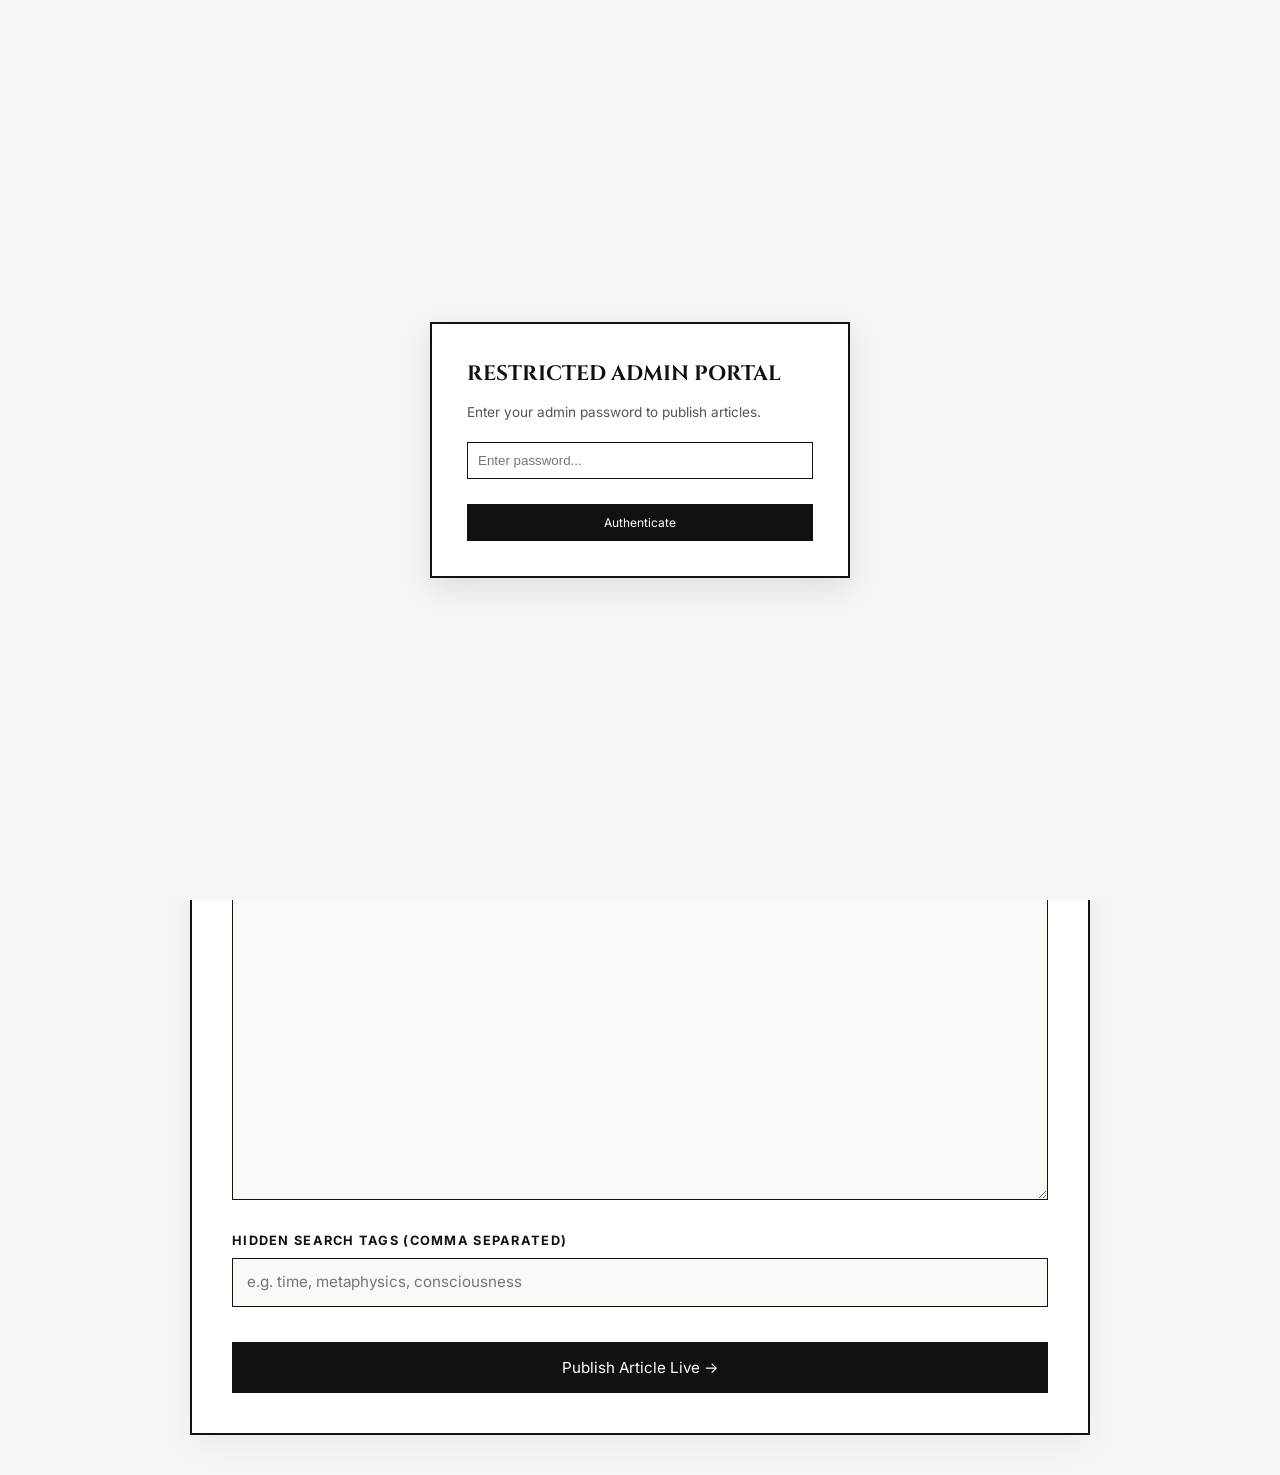
==== commit 10c9766d: "Added new article via admin dashboard" ====
--- a/admin.html
+++ b/admin.html
@@ -81,7 +81,6 @@
       border-color: #000;
       box-shadow: 0 0 0 1px #111;
     }
-    /* Login Gate */
     #login-gate {
       position: fixed;
       top: 0; left: 0; right: 0; bottom: 0;
@@ -143,11 +142,11 @@
   <div class="admin-wrapper">
     <div class="admin-header">
       <h1>Publish New Article</h1>
-      <span style="font-size: 0.75rem; text-transform: uppercase; letter-spacing: 0.1em; color: var(--muted-ink);">Live Auto-Sync Active</span>
+      <span style="font-size: 0.75rem; text-transform: uppercase; letter-spacing: 0.1em; color: var(--muted-ink);">Permanent Storage Sync</span>
     </div>
 
     <div id="success-banner" class="success-banner">
-      ✓ Article successfully formatted and published live!
+      ✓ Article published! A backup file has also been downloaded to your computer.
     </div>
 
     <form id="admin-article-form" class="admin-form">
@@ -183,12 +182,12 @@
 
       <div class="form-group">
         <label for="form-content">Full Article Essay Content (Separate paragraphs with double enter)</label>
-        <textarea id="form-content" rows="14" required placeholder="Write or paste your full article body text here. Each double return creates a new formatted paragraph..."></textarea>
+        <textarea id="form-content" rows="14" required placeholder="Write or paste your full article body text here..."></textarea>
       </div>
 
       <div class="form-group">
         <label for="form-tags">Hidden Search Tags (Comma separated)</label>
-        <input type="text" id="form-tags" placeholder="e.g. time, metaphysics, consciousness, block universe" />
+        <input type="text" id="form-tags" placeholder="e.g. time, metaphysics, consciousness" />
       </div>
 
       <button type="submit" class="primary-btn" style="width: 100%; padding: 15px; font-size: 0.95rem; margin-top: 10px;">Publish Article Live &rarr;</button>
@@ -196,7 +195,7 @@
   </div>
 
   <script>
-    const ADMIN_PASSWORD = "void_secure_password_2026"; 
+    const ADMIN_PASSWORD = "Xfinity+1"; 
 
     const loginGate = document.getElementById('login-gate');
     const loginForm = document.getElementById('login-form');
@@ -223,7 +222,6 @@
       location.reload();
     };
 
-    // Article Publishing Logic with Persistent Storage
     document.getElementById('admin-article-form').onsubmit = (e) => {
       e.preventDefault();
 
@@ -248,14 +246,18 @@
         tags
       };
 
-      // Retrieve existing articles or start with an empty array
       let existingArticles = JSON.parse(localStorage.getItem('iv_articles')) || [];
-      
-      // Prepend new article so it's always the most recent
       existingArticles.unshift(newArt);
-      
-      // Save permanently to localStorage
       localStorage.setItem('iv_articles', JSON.stringify(existingArticles));
+
+      // Automatically trigger a download of the updated JSON database file for Git backup
+      const dataStr = "data:text/json;charset=utf-8," + encodeURIComponent(JSON.stringify(existingArticles, null, 2));
+      const downloadAnchor = document.createElement('a');
+      downloadAnchor.setAttribute("href", dataStr);
+      downloadAnchor.setAttribute("download", "articles.json");
+      document.body.appendChild(downloadAnchor);
+      downloadAnchor.click();
+      downloadAnchor.remove();
 
       const banner = document.getElementById('success-banner');
       banner.style.display = 'block';
@@ -264,7 +266,7 @@
 
       setTimeout(() => {
         banner.style.display = 'none';
-      }, 4000);
+      }, 5000);
     };
   </script>
 </body>
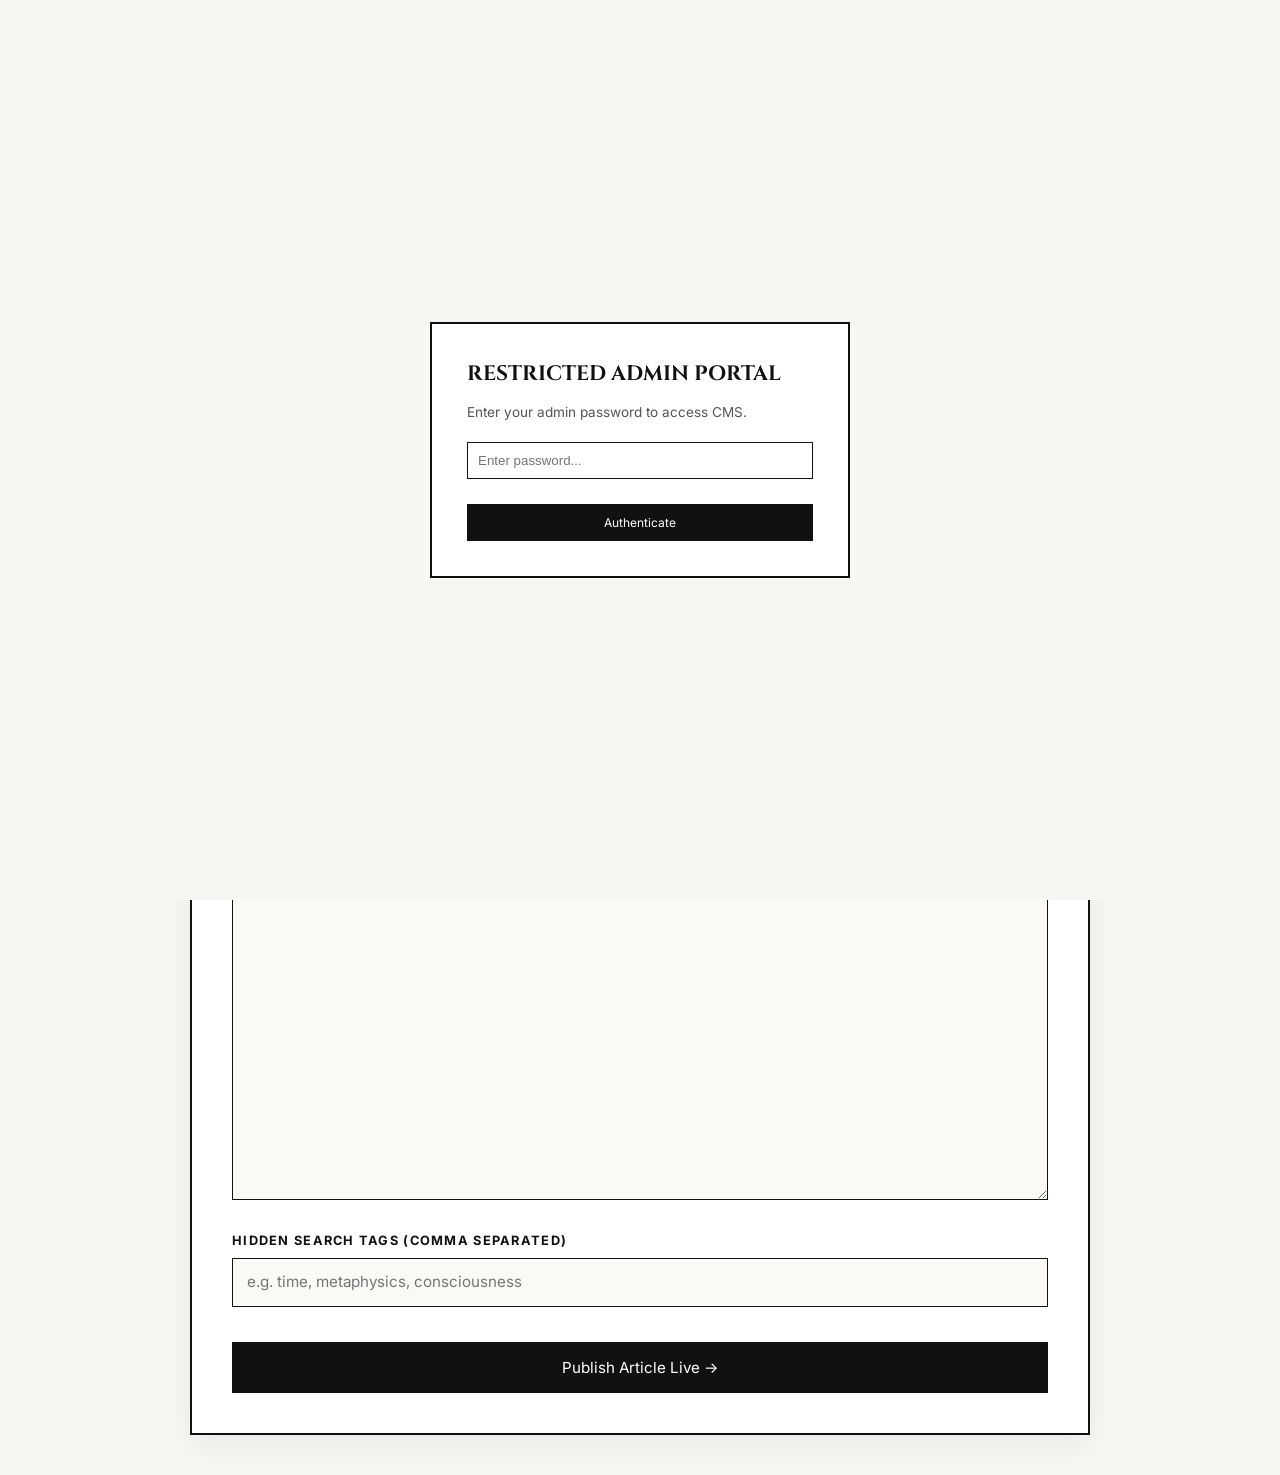
==== commit 8a9447ee: "api token" ====
--- a/admin.html
+++ b/admin.html
@@ -31,10 +31,8 @@
       font-family: var(--font-heading);
       font-size: 1.6rem;
     }
-    .success-banner {
+    .banner {
       display: none;
-      background: var(--ink-color);
-      color: var(--paper-color);
       padding: 15px;
       font-size: 0.9rem;
       margin-bottom: 25px;
@@ -42,6 +40,9 @@
       text-transform: uppercase;
       letter-spacing: 0.05em;
     }
+    .success-banner { background: var(--ink-color); color: var(--paper-color); }
+    .loading-banner { background: #e6db74; color: #111; }
+    
     .admin-form .form-group {
       margin-bottom: 25px;
     }
@@ -54,6 +55,7 @@
       display: block;
     }
     .admin-form input[type="text"],
+    .admin-form input[type="password"],
     .admin-form select,
     .admin-form textarea {
       width: 100%;
@@ -76,10 +78,11 @@
       font-size: 1.05rem;
       line-height: 1.65;
     }
-    .admin-form input:focus, .admin-form textarea:focus, .admin-form select:focus {
-      background: #fff;
-      border-color: #000;
-      box-shadow: 0 0 0 1px #111;
+    .setup-box {
+      background: #f0eee6;
+      border: 1px solid var(--border-color);
+      padding: 20px;
+      margin-bottom: 30px;
     }
     #login-gate {
       position: fixed;
@@ -96,7 +99,6 @@
       padding: 35px;
       width: 100%;
       max-width: 420px;
-      box-shadow: 0 10px 30px rgba(0,0,0,0.1);
     }
     .login-box h2 {
       font-family: var(--font-heading);
@@ -118,7 +120,7 @@
   <div id="login-gate">
     <div class="login-box">
       <h2>Restricted Admin Portal</h2>
-      <p style="font-size: 0.85rem; color: var(--muted-ink); margin-bottom: 20px;">Enter your admin password to publish articles.</p>
+      <p style="font-size: 0.85rem; color: var(--muted-ink); margin-bottom: 20px;">Enter your admin password to access CMS.</p>
       <form id="login-form">
         <div class="form-group" style="margin-bottom: 15px;">
           <input type="password" id="admin-pass-input" required placeholder="Enter password..." style="width:100%; padding:10px; border:1px solid #111;" />
@@ -142,12 +144,26 @@
   <div class="admin-wrapper">
     <div class="admin-header">
       <h1>Publish New Article</h1>
-      <span style="font-size: 0.75rem; text-transform: uppercase; letter-spacing: 0.1em; color: var(--muted-ink);">Permanent Storage Sync</span>
-    </div>
-
-    <div id="success-banner" class="success-banner">
-      ✓ Article published! A backup file has also been downloaded to your computer.
-    </div>
+      <span style="font-size: 0.75rem; text-transform: uppercase; letter-spacing: 0.1em; color: var(--muted-ink);">Direct Cloud Sync</span>
+    </div>
+
+    <!-- ONE-TIME SETUP BOX (Automatically hides after token is saved) -->
+    <div id="setup-container" class="setup-box" style="display: none;">
+      <h3 style="font-size: 0.85rem; text-transform: uppercase; letter-spacing: 0.1em; margin-bottom: 8px;">One-Time GitHub Setup</h3>
+      <p style="font-size: 0.8rem; color: var(--muted-ink); margin-bottom: 12px;">Paste your GitHub Personal Access Token below once. It will be saved securely in your browser so you never have to enter it again.</p>
+      <div class="form-group" style="margin-bottom: 10px;">
+        <input type="password" id="gh-token-input" placeholder="ghp_xxxxxxxxxxxxxxxxxxxx" />
+      </div>
+      <button type="button" id="save-token-btn" class="primary-btn" style="padding: 8px 16px; font-size: 0.8rem;">Save Token &amp; Continue</button>
+    </div>
+
+    <!-- Connected Status Badge -->
+    <div id="connected-badge" style="display: none; font-size: 0.75rem; text-transform: uppercase; letter-spacing: 0.05em; margin-bottom: 20px; color: #006600; background: #eef9ee; padding: 8px 12px; border: 1px solid #ccedcc;">
+      ✓ Connected to GitHub Repository (<span id="repo-display"></span>) &bull; <a href="#" id="reset-token-link" style="color: #004400; text-decoration: underline; margin-left: 10px;">Change Token</a>
+    </div>
+
+    <div id="loading-banner" class="banner loading-banner">⏳ Pushing article directly to GitHub &amp; triggering live deployment...</div>
+    <div id="success-banner" class="banner success-banner">✓ Article published successfully! It is now live globally on your website.</div>
 
     <form id="admin-article-form" class="admin-form">
       <div class="form-group">
@@ -172,12 +188,12 @@
 
       <div class="form-group">
         <label for="form-excerpt">Front Page Extract / Excerpt</label>
-        <textarea id="form-excerpt" rows="3" required placeholder="Short preview snippet displayed under the heading on the main page compartment..."></textarea>
+        <textarea id="form-excerpt" rows="3" required placeholder="Short preview snippet displayed under the heading on the main page..."></textarea>
       </div>
 
       <div class="form-group">
         <label for="form-quote">Pull Quote / Subtitle (Left Page Spread)</label>
-        <textarea id="form-quote" rows="3" placeholder="Key quotation or subtitle displayed directly beneath the title on the left page..."></textarea>
+        <textarea id="form-quote" rows="3" placeholder="Key quotation or subtitle displayed directly beneath the title..."></textarea>
       </div>
 
       <div class="form-group">
@@ -196,6 +212,8 @@
 
   <script>
     const ADMIN_PASSWORD = "Xfinity+1"; 
+    const GITHUB_USER = "nikitarebello";
+    const GITHUB_REPO = "the-infinite-void";
 
     const loginGate = document.getElementById('login-gate');
     const loginForm = document.getElementById('login-form');
@@ -203,15 +221,16 @@
 
     if (sessionStorage.getItem('iv_authenticated') === 'true') {
       loginGate.style.display = 'none';
+      checkTokenSetup();
     }
 
     loginForm.onsubmit = (e) => {
       e.preventDefault();
-      const enteredPass = document.getElementById('admin-pass-input').value;
-      if (enteredPass === ADMIN_PASSWORD) {
+      if (document.getElementById('admin-pass-input').value === ADMIN_PASSWORD) {
         sessionStorage.setItem('iv_authenticated', 'true');
         loginGate.style.display = 'none';
         loginError.style.display = 'none';
+        checkTokenSetup();
       } else {
         loginError.style.display = 'block';
       }
@@ -222,8 +241,47 @@
       location.reload();
     };
 
-    document.getElementById('admin-article-form').onsubmit = (e) => {
+    function checkTokenSetup() {
+      const savedToken = localStorage.getItem('iv_gh_token');
+      const setupContainer = document.getElementById('setup-container');
+      const connectedBadge = document.getElementById('connected-badge');
+      
+      if (!savedToken) {
+        setupContainer.style.display = 'block';
+        connectedBadge.style.display = 'none';
+      } else {
+        setupContainer.style.display = 'none';
+        connectedBadge.style.display = 'block';
+        document.getElementById('repo-display').textContent = `${GITHUB_USER}/${GITHUB_REPO}`;
+      }
+    }
+
+    document.getElementById('save-token-btn').onclick = () => {
+      const token = document.getElementById('gh-token-input').value.trim();
+      if (!token) {
+        alert("Please paste your GitHub token.");
+        return;
+      }
+      localStorage.setItem('iv_gh_token', token);
+      checkTokenSetup();
+    };
+
+    document.getElementById('reset-token-link').onclick = (e) => {
       e.preventDefault();
+      localStorage.removeItem('iv_gh_token');
+      checkTokenSetup();
+    };
+
+    // Article Form Submission
+    document.getElementById('admin-article-form').onsubmit = async (e) => {
+      e.preventDefault();
+
+      const token = localStorage.getItem('iv_gh_token');
+      if (!token) {
+        alert("GitHub token is missing. Please complete the one-time setup.");
+        checkTokenSetup();
+        return;
+      }
 
       const title = document.getElementById('form-title').value.trim();
       const category = document.getElementById('form-category').value;
@@ -232,7 +290,6 @@
       const quote = document.getElementById('form-quote').value.trim();
       const body = document.getElementById('form-content').value.trim();
       const tagsRaw = document.getElementById('form-tags').value;
-      
       const tags = tagsRaw.split(',').map(t => t.trim().toLowerCase()).filter(t => t);
 
       const newArt = {
@@ -246,27 +303,59 @@
         tags
       };
 
-      let existingArticles = JSON.parse(localStorage.getItem('iv_articles')) || [];
-      existingArticles.unshift(newArt);
-      localStorage.setItem('iv_articles', JSON.stringify(existingArticles));
-
-      // Automatically trigger a download of the updated JSON database file for Git backup
-      const dataStr = "data:text/json;charset=utf-8," + encodeURIComponent(JSON.stringify(existingArticles, null, 2));
-      const downloadAnchor = document.createElement('a');
-      downloadAnchor.setAttribute("href", dataStr);
-      downloadAnchor.setAttribute("download", "articles.json");
-      document.body.appendChild(downloadAnchor);
-      downloadAnchor.click();
-      downloadAnchor.remove();
-
-      const banner = document.getElementById('success-banner');
-      banner.style.display = 'block';
-      document.getElementById('admin-article-form').reset();
+      const loadingBanner = document.getElementById('loading-banner');
+      const successBanner = document.getElementById('success-banner');
+      loadingBanner.style.display = 'block';
+      successBanner.style.display = 'none';
       window.scrollTo({ top: 0, behavior: 'smooth' });
 
-      setTimeout(() => {
-        banner.style.display = 'none';
-      }, 5000);
+      try {
+        const apiUrl = `https://api.github.com/repos/${GITHUB_USER}/${GITHUB_REPO}/contents/articles.json`;
+        let existingArticles = [];
+        let sha = null;
+
+        const getRes = await fetch(apiUrl, {
+          headers: { 'Authorization': `token ${token}` }
+        });
+
+        if (getRes.ok) {
+          const fileData = await getRes.json();
+          sha = fileData.sha;
+          const decodedContent = decodeURIComponent(escape(atob(fileData.content)));
+          existingArticles = JSON.parse(decodedContent);
+        }
+
+        existingArticles.unshift(newArt);
+
+        const updatedContentBase64 = btoa(unescape(encodeURIComponent(JSON.stringify(existingArticles, null, 2))));
+
+        const putRes = await fetch(apiUrl, {
+          method: 'PUT',
+          headers: {
+            'Authorization': `token ${token}`,
+            'Content-Type': 'application/json'
+          },
+          body: JSON.stringify({
+            message: `Publish new article: ${title}`,
+            content: updatedContentBase64,
+            sha: sha
+          })
+        });
+
+        if (putRes.ok) {
+          loadingBanner.style.display = 'none';
+          successBanner.style.display = 'block';
+          document.getElementById('admin-article-form').reset();
+          localStorage.setItem('iv_articles', JSON.stringify(existingArticles));
+        } else {
+          const errData = await putRes.json();
+          throw new Error(errData.message || "Failed to commit to GitHub");
+        }
+
+      } catch (err) {
+        loadingBanner.style.display = 'none';
+        alert("Error publishing article: " + err.message + "\nCheck if your GitHub Token is correct or has 'repo' permissions.");
+      }
     };
   </script>
 </body>
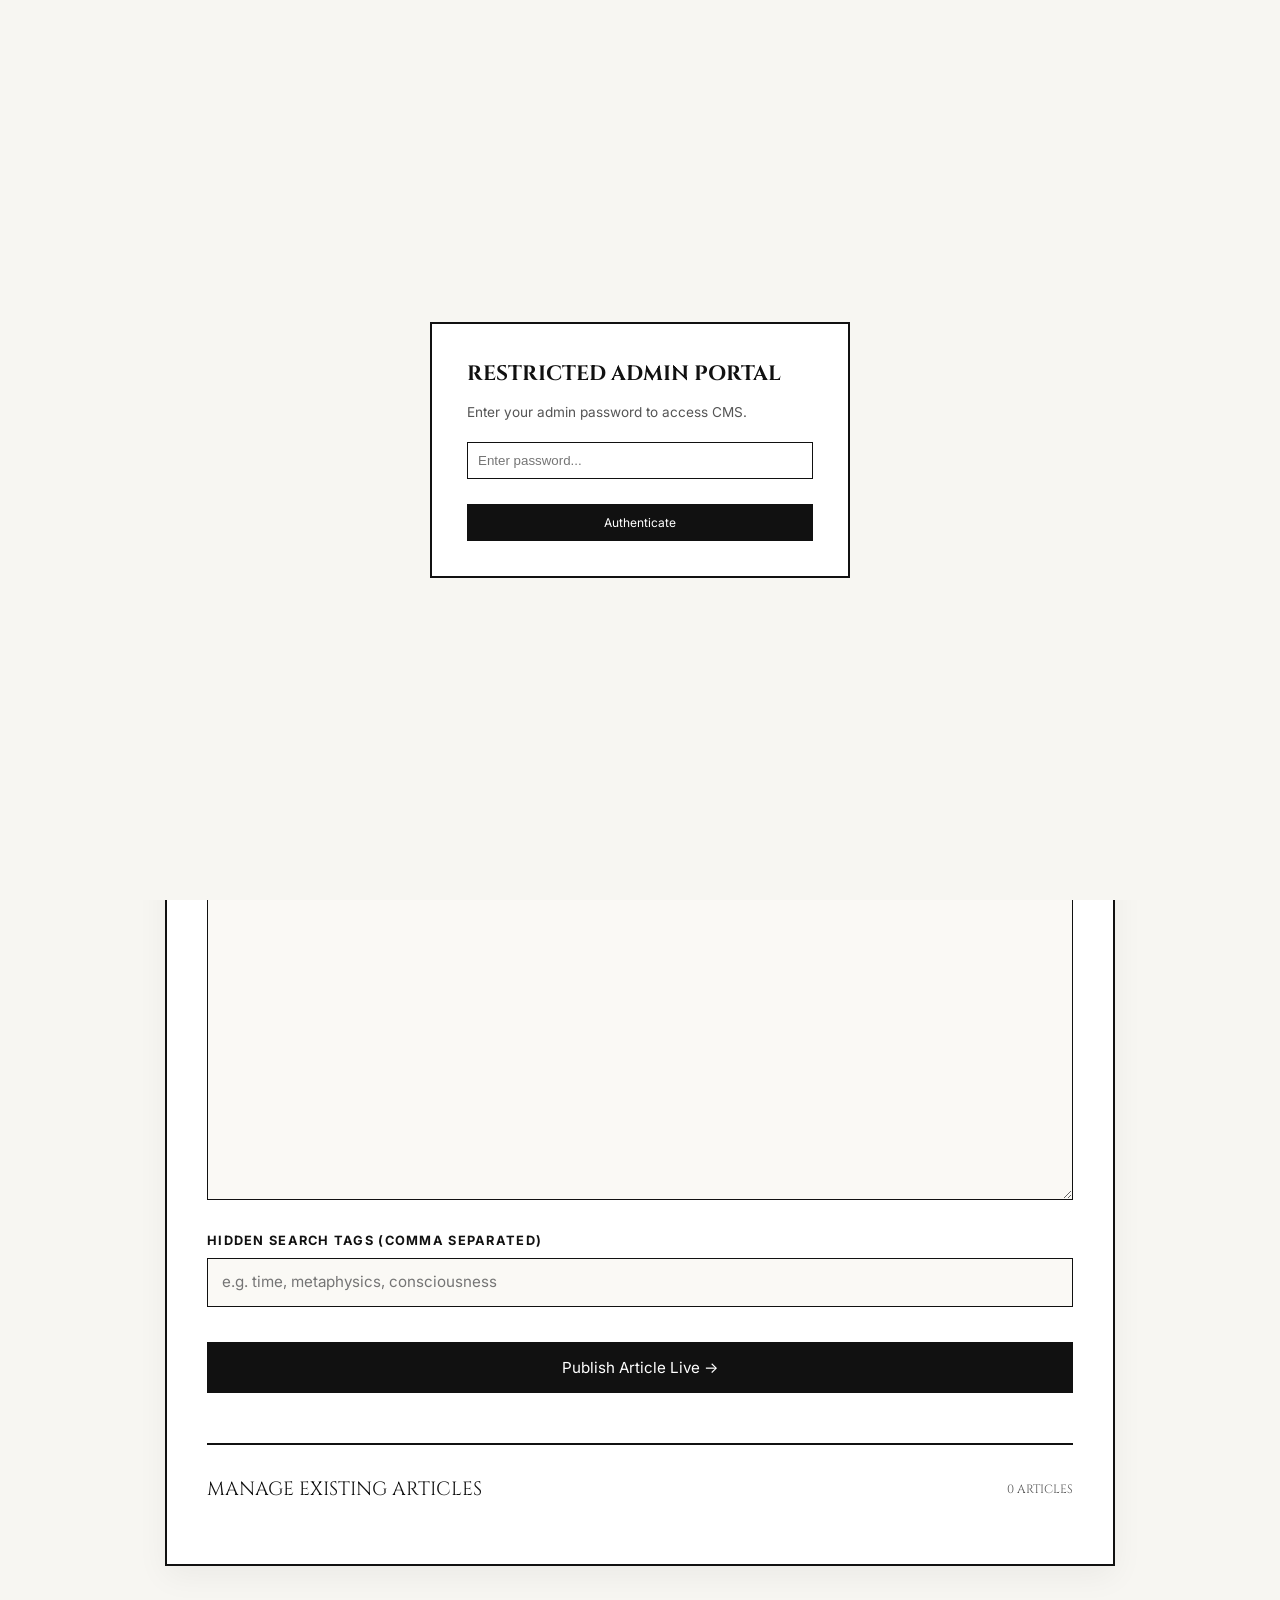
==== commit 71abdefe: "Add full edit, delete, and persistent auto-token saving in admin dashboard" ====
--- a/admin.html
+++ b/admin.html
@@ -12,7 +12,7 @@
   <link rel="stylesheet" href="style.css" />
   <style>
     .admin-wrapper {
-      max-width: 900px;
+      max-width: 950px;
       margin: 40px auto;
       background: var(--paper-color);
       border: 2px solid var(--border-color);
@@ -84,6 +84,64 @@
       padding: 20px;
       margin-bottom: 30px;
     }
+    
+    /* Article Manager Section */
+    .manager-section {
+      margin-top: 50px;
+      border-top: 2px solid var(--border-color);
+      padding-top: 30px;
+    }
+    .manager-header {
+      font-family: var(--font-heading);
+      font-size: 1.2rem;
+      text-transform: uppercase;
+      margin-bottom: 20px;
+      display: flex;
+      justify-content: space-between;
+      align-items: center;
+    }
+    .article-row-item {
+      display: flex;
+      justify-content: space-between;
+      align-items: center;
+      padding: 12px 15px;
+      border: 1px solid var(--light-border);
+      margin-bottom: 10px;
+      background: #faf9f5;
+    }
+    .article-row-info h4 {
+      font-family: var(--font-serif);
+      font-size: 1.05rem;
+      margin-bottom: 2px;
+    }
+    .article-row-meta {
+      font-size: 0.7rem;
+      text-transform: uppercase;
+      color: var(--muted-ink);
+      letter-spacing: 0.05em;
+    }
+    .article-row-actions {
+      display: flex;
+      gap: 8px;
+    }
+    .action-btn {
+      padding: 5px 10px;
+      font-size: 0.75rem;
+      cursor: pointer;
+      border: 1px solid var(--border-color);
+      background: #fff;
+      text-transform: uppercase;
+    }
+    .action-btn.delete {
+      background: #fff0f0;
+      color: #900;
+      border-color: #d99;
+    }
+    .action-btn.delete:hover {
+      background: #900;
+      color: #fff;
+    }
+    
     #login-gate {
       position: fixed;
       top: 0; left: 0; right: 0; bottom: 0;
@@ -143,14 +201,14 @@
 
   <div class="admin-wrapper">
     <div class="admin-header">
-      <h1>Publish New Article</h1>
+      <h1 id="form-heading-title">Publish New Article</h1>
       <span style="font-size: 0.75rem; text-transform: uppercase; letter-spacing: 0.1em; color: var(--muted-ink);">Direct Cloud Sync</span>
     </div>
 
-    <!-- ONE-TIME SETUP BOX (Automatically hides after token is saved) -->
+    <!-- ONE-TIME SETUP BOX -->
     <div id="setup-container" class="setup-box" style="display: none;">
       <h3 style="font-size: 0.85rem; text-transform: uppercase; letter-spacing: 0.1em; margin-bottom: 8px;">One-Time GitHub Setup</h3>
-      <p style="font-size: 0.8rem; color: var(--muted-ink); margin-bottom: 12px;">Paste your GitHub Personal Access Token below once. It will be saved securely in your browser so you never have to enter it again.</p>
+      <p style="font-size: 0.8rem; color: var(--muted-ink); margin-bottom: 12px;">Paste your GitHub Personal Access Token below once.</p>
       <div class="form-group" style="margin-bottom: 10px;">
         <input type="password" id="gh-token-input" placeholder="ghp_xxxxxxxxxxxxxxxxxxxx" />
       </div>
@@ -162,10 +220,12 @@
       ✓ Connected to GitHub Repository (<span id="repo-display"></span>) &bull; <a href="#" id="reset-token-link" style="color: #004400; text-decoration: underline; margin-left: 10px;">Change Token</a>
     </div>
 
-    <div id="loading-banner" class="banner loading-banner">⏳ Pushing article directly to GitHub &amp; triggering live deployment...</div>
-    <div id="success-banner" class="banner success-banner">✓ Article published successfully! It is now live globally on your website.</div>
+    <div id="loading-banner" class="banner loading-banner">⏳ Pushing changes directly to GitHub &amp; triggering live deployment...</div>
+    <div id="success-banner" class="banner success-banner">✓ Changes published successfully! Live on your website.</div>
 
     <form id="admin-article-form" class="admin-form">
+      <input type="hidden" id="form-edit-id" value="" />
+
       <div class="form-group">
         <label for="form-title">Article Title</label>
         <input type="text" id="form-title" required placeholder="e.g. THE ILLUSION OF TEMPORAL FLOW" />
@@ -206,8 +266,23 @@
         <input type="text" id="form-tags" placeholder="e.g. time, metaphysics, consciousness" />
       </div>
 
-      <button type="submit" class="primary-btn" style="width: 100%; padding: 15px; font-size: 0.95rem; margin-top: 10px;">Publish Article Live &rarr;</button>
+      <div style="display: flex; gap: 10px;">
+        <button type="submit" id="submit-btn" class="primary-btn" style="flex: 1; padding: 15px; font-size: 0.95rem; margin-top: 10px;">Publish Article Live &rarr;</button>
+        <button type="button" id="cancel-edit-btn" class="secondary-btn" style="display:none; padding: 15px; font-size: 0.95rem; margin-top: 10px;">Cancel Edit</button>
+      </div>
     </form>
+
+    <!-- EXISTING ARTICLES MANAGER SECTION -->
+    <div class="manager-section">
+      <div class="manager-header">
+        <span>Manage Existing Articles</span>
+        <span id="total-articles-count" style="font-size:0.75rem; color:var(--muted-ink);">0 articles</span>
+      </div>
+      <div id="admin-articles-list">
+        <!-- Injected via JS -->
+      </div>
+    </div>
+
   </div>
 
   <script>
@@ -222,6 +297,7 @@
     if (sessionStorage.getItem('iv_authenticated') === 'true') {
       loginGate.style.display = 'none';
       checkTokenSetup();
+      fetchAndRenderManagerArticles();
     }
 
     loginForm.onsubmit = (e) => {
@@ -231,6 +307,7 @@
         loginGate.style.display = 'none';
         loginError.style.display = 'none';
         checkTokenSetup();
+        fetchAndRenderManagerArticles();
       } else {
         loginError.style.display = 'block';
       }
@@ -272,17 +349,108 @@
       checkTokenSetup();
     };
 
-    // Article Form Submission
+    // Fetch articles from GitHub for the management list
+    async function fetchAndRenderManagerArticles() {
+      const listContainer = document.getElementById('admin-articles-list');
+      listContainer.innerHTML = '<p style="font-size:0.85rem; color:var(--muted-ink);">Loading articles from repository...</p>';
+
+      try {
+        const apiUrl = `https://api.github.com/repos/${GITHUB_USER}/${GITHUB_REPO}/contents/articles.json`;
+        const res = await fetch(apiUrl);
+        if (res.ok) {
+          const fileData = await res.json();
+          const decodedContent = decodeURIComponent(escape(atob(fileData.content)));
+          const articles = JSON.parse(decodedContent);
+
+          localStorage.setItem('iv_articles', JSON.stringify(articles));
+          renderManagerList(articles);
+        } else {
+          listContainer.innerHTML = '<p style="font-size:0.85rem; color:#b00;">Could not load articles from GitHub.</p>';
+        }
+      } catch (err) {
+        // Fallback to local storage if offline
+        const local = JSON.parse(localStorage.getItem('iv_articles')) || [];
+        renderManagerList(local);
+      }
+    }
+
+    function renderManagerList(articles) {
+      const listContainer = document.getElementById('admin-articles-list');
+      document.getElementById('total-articles-count').textContent = `${articles.length} article(s)`;
+      listContainer.innerHTML = '';
+
+      if (articles.length === 0) {
+        listContainer.innerHTML = '<p style="font-size:0.85rem; color:var(--muted-ink); font-style:italic;">No articles found in repository.</p>';
+        return;
+      }
+
+      articles.forEach(art => {
+        const row = document.createElement('div');
+        row.className = 'article-row-item';
+        row.innerHTML = `
+          <div class="article-row-info">
+            <h4>${art.title}</h4>
+            <div class="article-row-meta">Category: <strong>${art.category.toUpperCase()}</strong> &bull; Date: ${art.date}</div>
+          </div>
+          <div class="article-row-actions">
+            <button type="button" class="action-btn" onclick="startEditArticle('${art.id}')">Edit</button>
+            <button type="button" class="action-btn delete" onclick="deleteArticle('${art.id}')">Delete</button>
+          </div>
+        `;
+        listContainer.appendChild(row);
+      });
+    }
+
+    // Load Article into Form for Editing
+    window.startEditArticle = function(id) {
+      const articles = JSON.parse(localStorage.getItem('iv_articles')) || [];
+      const art = articles.find(a => a.id === id);
+      if (!art) return;
+
+      document.getElementById('form-edit-id').value = art.id;
+      document.getElementById('form-title').value = art.title;
+      document.getElementById('form-category').value = art.category;
+      document.getElementById('form-date').value = art.date;
+      document.getElementById('form-excerpt').value = art.excerpt || '';
+      document.getElementById('form-quote').value = art.quote || '';
+      document.getElementById('form-content').value = art.body;
+      document.getElementById('form-tags').value = art.tags ? art.tags.join(', ') : '';
+
+      document.getElementById('form-heading-title').textContent = "Edit Article";
+      document.getElementById('submit-btn').textContent = "Save Changes Live \u2192";
+      document.getElementById('cancel-edit-btn').style.display = 'block';
+
+      window.scrollTo({ top: 0, behavior: 'smooth' });
+    }
+
+    document.getElementById('cancel-edit-btn').onclick = () => {
+      resetFormToCreateMode();
+    };
+
+    function resetFormToCreateMode() {
+      document.getElementById('admin-article-form').reset();
+      document.getElementById('form-edit-id').value = '';
+      document.getElementById('form-heading-title').textContent = "Publish New Article";
+      document.getElementById('submit-btn').textContent = "Publish Article Live \u2192";
+      document.getElementById('cancel-edit-btn').style.display = 'none';
+    }
+
+    // Delete Article Function
+    window.deleteArticle = async function(id) {
+      if (!confirm("Are you sure you want to delete this article permanently?")) return;
+
+      let articles = JSON.parse(localStorage.getItem('iv_articles')) || [];
+      const artToDelete = articles.find(a => a.id === id);
+      articles = articles.filter(a => a.id !== id);
+
+      await pushArticlesToGitHub(articles, `Delete article: ${artToDelete ? artToDelete.title : id}`);
+    }
+
+    // Article Form Submit (Handles both Creating New & Updating Existing)
     document.getElementById('admin-article-form').onsubmit = async (e) => {
       e.preventDefault();
 
-      const token = localStorage.getItem('iv_gh_token');
-      if (!token) {
-        alert("GitHub token is missing. Please complete the one-time setup.");
-        checkTokenSetup();
-        return;
-      }
-
+      const editId = document.getElementById('form-edit-id').value;
       const title = document.getElementById('form-title').value.trim();
       const category = document.getElementById('form-category').value;
       const date = document.getElementById('form-date').value.trim() || 'OCTOBER 2026';
@@ -292,16 +460,51 @@
       const tagsRaw = document.getElementById('form-tags').value;
       const tags = tagsRaw.split(',').map(t => t.trim().toLowerCase()).filter(t => t);
 
-      const newArt = {
-        id: 'art_' + Date.now(),
-        category,
-        title: title.toUpperCase(),
-        date: date.toUpperCase(),
-        excerpt,
-        quote,
-        body,
-        tags
-      };
+      let articles = JSON.parse(localStorage.getItem('iv_articles')) || [];
+
+      if (editId) {
+        // Edit Mode: Update existing article
+        const index = articles.findIndex(a => a.id === editId);
+        if (index !== -1) {
+          articles[index] = {
+            id: editId,
+            category,
+            title: title.toUpperCase(),
+            date: date.toUpperCase(),
+            excerpt,
+            quote,
+            body,
+            tags
+          };
+        }
+      } else {
+        // Create Mode: Prepend new article
+        const newArt = {
+          id: 'art_' + Date.now(),
+          category,
+          title: title.toUpperCase(),
+          date: date.toUpperCase(),
+          excerpt,
+          quote,
+          body,
+          tags
+        };
+        articles.unshift(newArt);
+      }
+
+      const commitMsg = editId ? `Update article: ${title}` : `Publish new article: ${title}`;
+      await pushArticlesToGitHub(articles, commitMsg);
+      resetFormToCreateMode();
+    };
+
+    // Helper to commit array changes directly to GitHub API
+    async function pushArticlesToGitHub(articlesArray, commitMessage) {
+      const token = localStorage.getItem('iv_gh_token');
+      if (!token) {
+        alert("GitHub token is missing. Please complete the one-time setup.");
+        checkTokenSetup();
+        return;
+      }
 
       const loadingBanner = document.getElementById('loading-banner');
       const successBanner = document.getElementById('success-banner');
@@ -311,7 +514,6 @@
 
       try {
         const apiUrl = `https://api.github.com/repos/${GITHUB_USER}/${GITHUB_REPO}/contents/articles.json`;
-        let existingArticles = [];
         let sha = null;
 
         const getRes = await fetch(apiUrl, {
@@ -321,13 +523,9 @@
         if (getRes.ok) {
           const fileData = await getRes.json();
           sha = fileData.sha;
-          const decodedContent = decodeURIComponent(escape(atob(fileData.content)));
-          existingArticles = JSON.parse(decodedContent);
         }
 
-        existingArticles.unshift(newArt);
-
-        const updatedContentBase64 = btoa(unescape(encodeURIComponent(JSON.stringify(existingArticles, null, 2))));
+        const updatedContentBase64 = btoa(unescape(encodeURIComponent(JSON.stringify(articlesArray, null, 2))));
 
         const putRes = await fetch(apiUrl, {
           method: 'PUT',
@@ -336,7 +534,7 @@
             'Content-Type': 'application/json'
           },
           body: JSON.stringify({
-            message: `Publish new article: ${title}`,
+            message: commitMessage,
             content: updatedContentBase64,
             sha: sha
           })
@@ -345,18 +543,22 @@
         if (putRes.ok) {
           loadingBanner.style.display = 'none';
           successBanner.style.display = 'block';
-          document.getElementById('admin-article-form').reset();
-          localStorage.setItem('iv_articles', JSON.stringify(existingArticles));
+          localStorage.setItem('iv_articles', JSON.stringify(articlesArray));
+          fetchAndRenderManagerArticles();
+
+          setTimeout(() => {
+            successBanner.style.display = 'none';
+          }, 4000);
         } else {
           const errData = await putRes.json();
-          throw new Error(errData.message || "Failed to commit to GitHub");
+          throw new Error(errData.message || "Failed to commit changes to GitHub");
         }
 
       } catch (err) {
         loadingBanner.style.display = 'none';
-        alert("Error publishing article: " + err.message + "\nCheck if your GitHub Token is correct or has 'repo' permissions.");
-      }
-    };
+        alert("Error syncing with GitHub: " + err.message);
+      }
+    }
   </script>
 </body>
 </html>
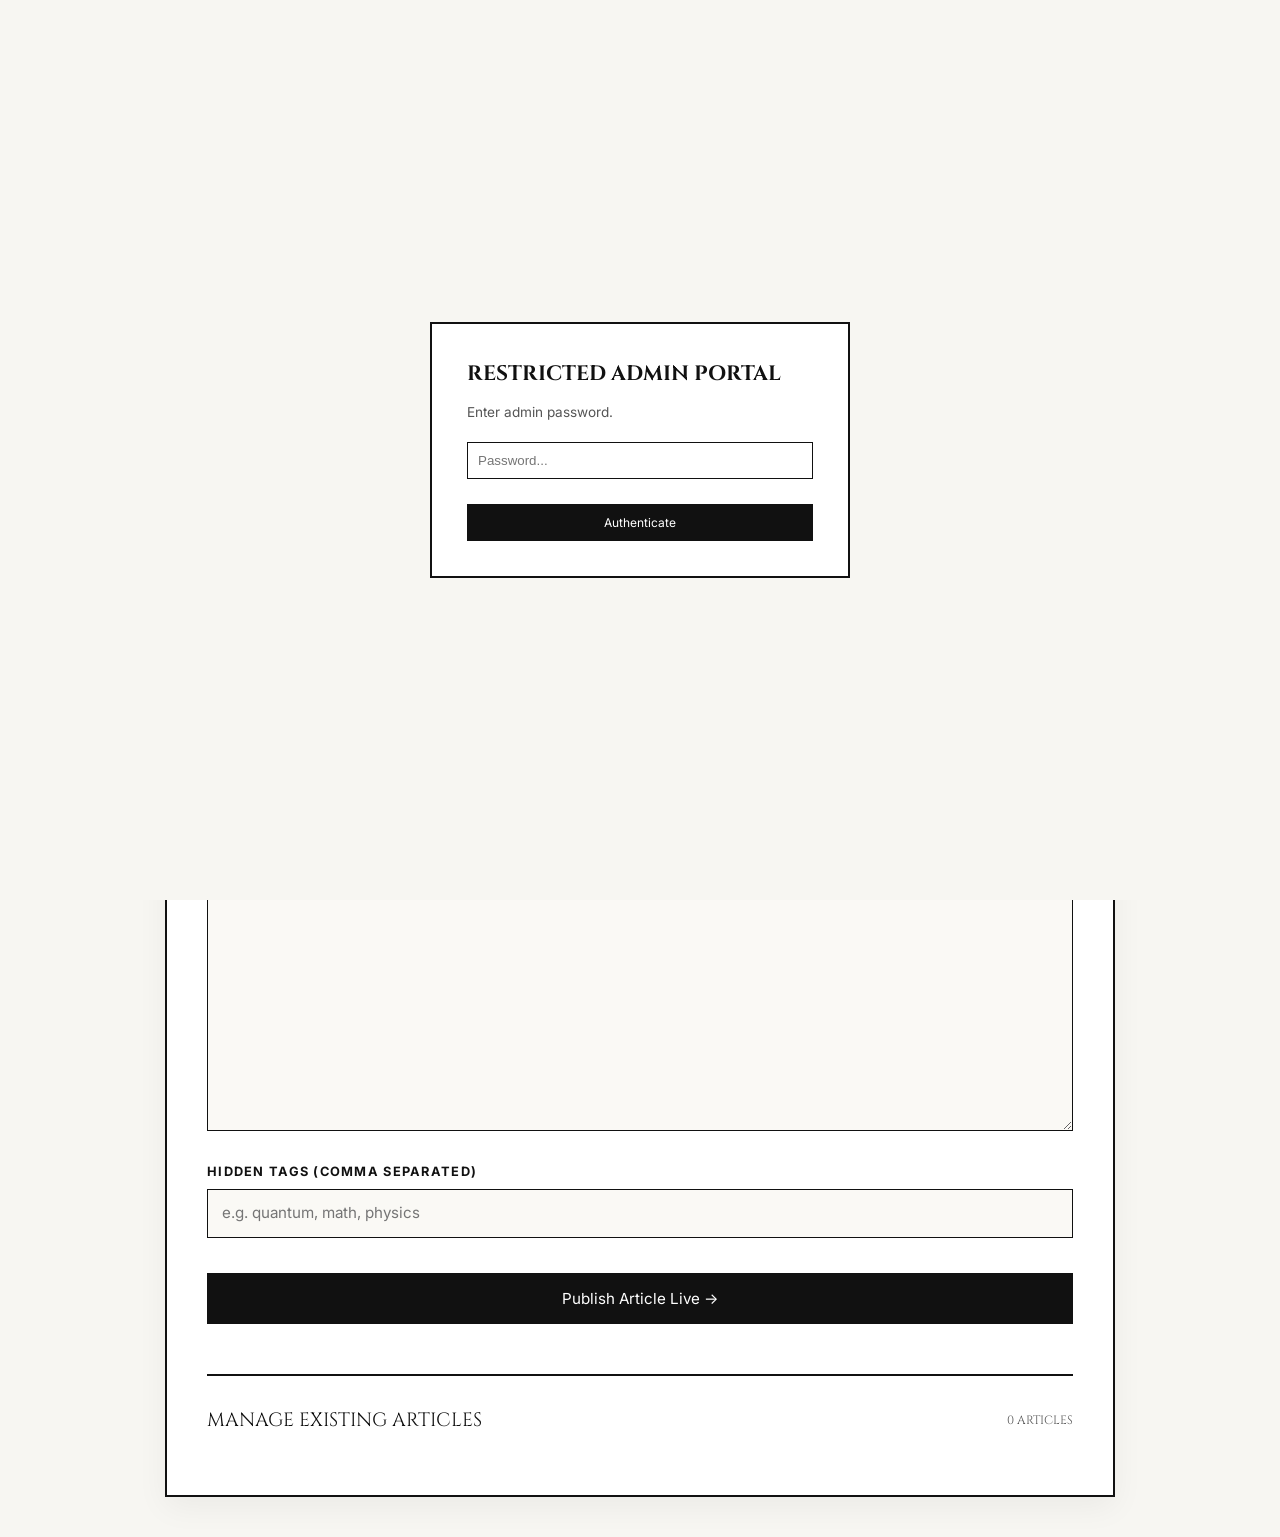
==== commit fcce262d: "added markdown format" ====
--- a/admin.html
+++ b/admin.html
@@ -74,9 +74,9 @@
     }
     .admin-form textarea#form-content {
       min-height: 280px;
-      font-family: var(--font-serif);
-      font-size: 1.05rem;
-      line-height: 1.65;
+      font-family: monospace;
+      font-size: 0.95rem;
+      line-height: 1.5;
     }
     .setup-box {
       background: #f0eee6;
@@ -85,7 +85,6 @@
       margin-bottom: 30px;
     }
     
-    /* Article Manager Section */
     .manager-section {
       margin-top: 50px;
       border-top: 2px solid var(--border-color);
@@ -120,10 +119,6 @@
       color: var(--muted-ink);
       letter-spacing: 0.05em;
     }
-    .article-row-actions {
-      display: flex;
-      gap: 8px;
-    }
     .action-btn {
       padding: 5px 10px;
       font-size: 0.75rem;
@@ -137,10 +132,7 @@
       color: #900;
       border-color: #d99;
     }
-    .action-btn.delete:hover {
-      background: #900;
-      color: #fff;
-    }
+    .action-btn.delete:hover { background: #900; color: #fff; }
     
     #login-gate {
       position: fixed;
@@ -164,12 +156,7 @@
       margin-bottom: 12px;
       text-transform: uppercase;
     }
-    .login-error {
-      color: #b00;
-      font-size: 0.8rem;
-      margin-top: 8px;
-      display: none;
-    }
+    .login-error { color: #b00; font-size: 0.8rem; margin-top: 8px; display: none; }
   </style>
 </head>
 <body>
@@ -178,12 +165,12 @@
   <div id="login-gate">
     <div class="login-box">
       <h2>Restricted Admin Portal</h2>
-      <p style="font-size: 0.85rem; color: var(--muted-ink); margin-bottom: 20px;">Enter your admin password to access CMS.</p>
+      <p style="font-size: 0.85rem; color: var(--muted-ink); margin-bottom: 20px;">Enter admin password.</p>
       <form id="login-form">
         <div class="form-group" style="margin-bottom: 15px;">
-          <input type="password" id="admin-pass-input" required placeholder="Enter password..." style="width:100%; padding:10px; border:1px solid #111;" />
+          <input type="password" id="admin-pass-input" required placeholder="Password..." style="width:100%; padding:10px; border:1px solid #111;" />
         </div>
-        <div id="login-error" class="login-error">Incorrect password. Please try again.</div>
+        <div id="login-error" class="login-error">Incorrect password.</div>
         <button type="submit" class="primary-btn" style="width:100%; padding: 10px; margin-top:10px;">Authenticate</button>
       </form>
     </div>
@@ -202,38 +189,35 @@
   <div class="admin-wrapper">
     <div class="admin-header">
       <h1 id="form-heading-title">Publish New Article</h1>
-      <span style="font-size: 0.75rem; text-transform: uppercase; letter-spacing: 0.1em; color: var(--muted-ink);">Direct Cloud Sync</span>
-    </div>
-
-    <!-- ONE-TIME SETUP BOX -->
+      <span style="font-size: 0.75rem; text-transform: uppercase; letter-spacing: 0.1em; color: var(--muted-ink);">Markdown &amp; LaTeX Enabled</span>
+    </div>
+
     <div id="setup-container" class="setup-box" style="display: none;">
       <h3 style="font-size: 0.85rem; text-transform: uppercase; letter-spacing: 0.1em; margin-bottom: 8px;">One-Time GitHub Setup</h3>
-      <p style="font-size: 0.8rem; color: var(--muted-ink); margin-bottom: 12px;">Paste your GitHub Personal Access Token below once.</p>
       <div class="form-group" style="margin-bottom: 10px;">
         <input type="password" id="gh-token-input" placeholder="ghp_xxxxxxxxxxxxxxxxxxxx" />
       </div>
-      <button type="button" id="save-token-btn" class="primary-btn" style="padding: 8px 16px; font-size: 0.8rem;">Save Token &amp; Continue</button>
-    </div>
-
-    <!-- Connected Status Badge -->
-    <div id="connected-badge" style="display: none; font-size: 0.75rem; text-transform: uppercase; letter-spacing: 0.05em; margin-bottom: 20px; color: #006600; background: #eef9ee; padding: 8px 12px; border: 1px solid #ccedcc;">
-      ✓ Connected to GitHub Repository (<span id="repo-display"></span>) &bull; <a href="#" id="reset-token-link" style="color: #004400; text-decoration: underline; margin-left: 10px;">Change Token</a>
-    </div>
-
-    <div id="loading-banner" class="banner loading-banner">⏳ Pushing changes directly to GitHub &amp; triggering live deployment...</div>
-    <div id="success-banner" class="banner success-banner">✓ Changes published successfully! Live on your website.</div>
+      <button type="button" id="save-token-btn" class="primary-btn" style="padding: 8px 16px; font-size: 0.8rem;">Save Token</button>
+    </div>
+
+    <div id="connected-badge" style="display: none; font-size: 0.75rem; text-transform: uppercase; margin-bottom: 20px; color: #006600; background: #eef9ee; padding: 8px 12px; border: 1px solid #ccedcc;">
+      ✓ Connected to GitHub (<span id="repo-display"></span>) &bull; <a href="#" id="reset-token-link" style="color: #004400; text-decoration: underline; margin-left: 10px;">Change Token</a>
+    </div>
+
+    <div id="loading-banner" class="banner loading-banner">⏳ Pushing changes directly to GitHub...</div>
+    <div id="success-banner" class="banner success-banner">✓ Changes published successfully!</div>
 
     <form id="admin-article-form" class="admin-form">
       <input type="hidden" id="form-edit-id" value="" />
 
       <div class="form-group">
         <label for="form-title">Article Title</label>
-        <input type="text" id="form-title" required placeholder="e.g. THE ILLUSION OF TEMPORAL FLOW" />
+        <input type="text" id="form-title" required placeholder="e.g. THE SCHRÖDINGER EQUATION" />
       </div>
 
       <div class="form-row" style="display: grid; grid-template-columns: 1fr 1fr; gap: 20px;">
         <div class="form-group">
-          <label for="form-category">Category / Compartment</label>
+          <label for="form-category">Category</label>
           <select id="form-category" required>
             <option value="philosophy">Philosophy</option>
             <option value="physics">Physics</option>
@@ -248,22 +232,22 @@
 
       <div class="form-group">
         <label for="form-excerpt">Front Page Extract / Excerpt</label>
-        <textarea id="form-excerpt" rows="3" required placeholder="Short preview snippet displayed under the heading on the main page..."></textarea>
+        <textarea id="form-excerpt" rows="3" required placeholder="Short preview snippet..."></textarea>
       </div>
 
       <div class="form-group">
-        <label for="form-quote">Pull Quote / Subtitle (Left Page Spread)</label>
-        <textarea id="form-quote" rows="3" placeholder="Key quotation or subtitle displayed directly beneath the title..."></textarea>
+        <label for="form-quote">Pull Quote / Subtitle</label>
+        <textarea id="form-quote" rows="3" placeholder="Key quotation or subtitle..."></textarea>
       </div>
 
       <div class="form-group">
-        <label for="form-content">Full Article Essay Content (Separate paragraphs with double enter)</label>
-        <textarea id="form-content" rows="14" required placeholder="Write or paste your full article body text here..."></textarea>
+        <label for="form-content">Article Body (Markdown &amp; LaTeX support: use $...$ or $$...$$)</label>
+        <textarea id="form-content" rows="14" required placeholder="Write in Markdown. Equations: $E=mc^2$ or $$\int f(x)dx$$"></textarea>
       </div>
 
       <div class="form-group">
-        <label for="form-tags">Hidden Search Tags (Comma separated)</label>
-        <input type="text" id="form-tags" placeholder="e.g. time, metaphysics, consciousness" />
+        <label for="form-tags">Hidden Tags (Comma separated)</label>
+        <input type="text" id="form-tags" placeholder="e.g. quantum, math, physics" />
       </div>
 
       <div style="display: flex; gap: 10px;">
@@ -272,17 +256,13 @@
       </div>
     </form>
 
-    <!-- EXISTING ARTICLES MANAGER SECTION -->
     <div class="manager-section">
       <div class="manager-header">
         <span>Manage Existing Articles</span>
         <span id="total-articles-count" style="font-size:0.75rem; color:var(--muted-ink);">0 articles</span>
       </div>
-      <div id="admin-articles-list">
-        <!-- Injected via JS -->
-      </div>
-    </div>
-
+      <div id="admin-articles-list"></div>
+    </div>
   </div>
 
   <script>
@@ -335,10 +315,7 @@
 
     document.getElementById('save-token-btn').onclick = () => {
       const token = document.getElementById('gh-token-input').value.trim();
-      if (!token) {
-        alert("Please paste your GitHub token.");
-        return;
-      }
+      if (!token) { alert("Please paste your token."); return; }
       localStorage.setItem('iv_gh_token', token);
       checkTokenSetup();
     };
@@ -349,26 +326,21 @@
       checkTokenSetup();
     };
 
-    // Fetch articles from GitHub for the management list
     async function fetchAndRenderManagerArticles() {
       const listContainer = document.getElementById('admin-articles-list');
-      listContainer.innerHTML = '<p style="font-size:0.85rem; color:var(--muted-ink);">Loading articles from repository...</p>';
-
+      listContainer.innerHTML = '<p style="font-size:0.85rem; color:var(--muted-ink);">Loading articles...</p>';
       try {
         const apiUrl = `https://api.github.com/repos/${GITHUB_USER}/${GITHUB_REPO}/contents/articles.json`;
         const res = await fetch(apiUrl);
         if (res.ok) {
           const fileData = await res.json();
-          const decodedContent = decodeURIComponent(escape(atob(fileData.content)));
-          const articles = JSON.parse(decodedContent);
-
+          const articles = JSON.parse(decodeURIComponent(escape(atob(fileData.content))));
           localStorage.setItem('iv_articles', JSON.stringify(articles));
           renderManagerList(articles);
         } else {
-          listContainer.innerHTML = '<p style="font-size:0.85rem; color:#b00;">Could not load articles from GitHub.</p>';
+          listContainer.innerHTML = '<p style="font-size:0.85rem; color:#b00;">Could not load from GitHub.</p>';
         }
       } catch (err) {
-        // Fallback to local storage if offline
         const local = JSON.parse(localStorage.getItem('iv_articles')) || [];
         renderManagerList(local);
       }
@@ -378,12 +350,10 @@
       const listContainer = document.getElementById('admin-articles-list');
       document.getElementById('total-articles-count').textContent = `${articles.length} article(s)`;
       listContainer.innerHTML = '';
-
       if (articles.length === 0) {
-        listContainer.innerHTML = '<p style="font-size:0.85rem; color:var(--muted-ink); font-style:italic;">No articles found in repository.</p>';
+        listContainer.innerHTML = '<p style="font-size:0.85rem; color:var(--muted-ink); font-style:italic;">No articles found.</p>';
         return;
       }
-
       articles.forEach(art => {
         const row = document.createElement('div');
         row.className = 'article-row-item';
@@ -392,7 +362,7 @@
             <h4>${art.title}</h4>
             <div class="article-row-meta">Category: <strong>${art.category.toUpperCase()}</strong> &bull; Date: ${art.date}</div>
           </div>
-          <div class="article-row-actions">
+          <div class="article-row-actions" style="display:flex; gap:8px;">
             <button type="button" class="action-btn" onclick="startEditArticle('${art.id}')">Edit</button>
             <button type="button" class="action-btn delete" onclick="deleteArticle('${art.id}')">Delete</button>
           </div>
@@ -401,12 +371,10 @@
       });
     }
 
-    // Load Article into Form for Editing
     window.startEditArticle = function(id) {
       const articles = JSON.parse(localStorage.getItem('iv_articles')) || [];
       const art = articles.find(a => a.id === id);
       if (!art) return;
-
       document.getElementById('form-edit-id').value = art.id;
       document.getElementById('form-title').value = art.title;
       document.getElementById('form-category').value = art.category;
@@ -415,17 +383,13 @@
       document.getElementById('form-quote').value = art.quote || '';
       document.getElementById('form-content').value = art.body;
       document.getElementById('form-tags').value = art.tags ? art.tags.join(', ') : '';
-
       document.getElementById('form-heading-title').textContent = "Edit Article";
       document.getElementById('submit-btn').textContent = "Save Changes Live \u2192";
       document.getElementById('cancel-edit-btn').style.display = 'block';
-
       window.scrollTo({ top: 0, behavior: 'smooth' });
     }
 
-    document.getElementById('cancel-edit-btn').onclick = () => {
-      resetFormToCreateMode();
-    };
+    document.getElementById('cancel-edit-btn').onclick = () => resetFormToCreateMode();
 
     function resetFormToCreateMode() {
       document.getElementById('admin-article-form').reset();
@@ -435,21 +399,16 @@
       document.getElementById('cancel-edit-btn').style.display = 'none';
     }
 
-    // Delete Article Function
     window.deleteArticle = async function(id) {
-      if (!confirm("Are you sure you want to delete this article permanently?")) return;
-
+      if (!confirm("Delete this article permanently?")) return;
       let articles = JSON.parse(localStorage.getItem('iv_articles')) || [];
       const artToDelete = articles.find(a => a.id === id);
       articles = articles.filter(a => a.id !== id);
-
       await pushArticlesToGitHub(articles, `Delete article: ${artToDelete ? artToDelete.title : id}`);
     }
 
-    // Article Form Submit (Handles both Creating New & Updating Existing)
     document.getElementById('admin-article-form').onsubmit = async (e) => {
       e.preventDefault();
-
       const editId = document.getElementById('form-edit-id').value;
       const title = document.getElementById('form-title').value.trim();
       const category = document.getElementById('form-category').value;
@@ -461,34 +420,13 @@
       const tags = tagsRaw.split(',').map(t => t.trim().toLowerCase()).filter(t => t);
 
       let articles = JSON.parse(localStorage.getItem('iv_articles')) || [];
-
       if (editId) {
-        // Edit Mode: Update existing article
         const index = articles.findIndex(a => a.id === editId);
         if (index !== -1) {
-          articles[index] = {
-            id: editId,
-            category,
-            title: title.toUpperCase(),
-            date: date.toUpperCase(),
-            excerpt,
-            quote,
-            body,
-            tags
-          };
+          articles[index] = { id: editId, category, title: title.toUpperCase(), date: date.toUpperCase(), excerpt, quote, body, tags };
         }
       } else {
-        // Create Mode: Prepend new article
-        const newArt = {
-          id: 'art_' + Date.now(),
-          category,
-          title: title.toUpperCase(),
-          date: date.toUpperCase(),
-          excerpt,
-          quote,
-          body,
-          tags
-        };
+        const newArt = { id: 'art_' + Date.now(), category, title: title.toUpperCase(), date: date.toUpperCase(), excerpt, quote, body, tags };
         articles.unshift(newArt);
       }
 
@@ -497,14 +435,9 @@
       resetFormToCreateMode();
     };
 
-    // Helper to commit array changes directly to GitHub API
     async function pushArticlesToGitHub(articlesArray, commitMessage) {
       const token = localStorage.getItem('iv_gh_token');
-      if (!token) {
-        alert("GitHub token is missing. Please complete the one-time setup.");
-        checkTokenSetup();
-        return;
-      }
+      if (!token) { alert("GitHub token missing."); checkTokenSetup(); return; }
 
       const loadingBanner = document.getElementById('loading-banner');
       const successBanner = document.getElementById('success-banner');
@@ -515,29 +448,17 @@
       try {
         const apiUrl = `https://api.github.com/repos/${GITHUB_USER}/${GITHUB_REPO}/contents/articles.json`;
         let sha = null;
-
-        const getRes = await fetch(apiUrl, {
-          headers: { 'Authorization': `token ${token}` }
-        });
-
+        const getRes = await fetch(apiUrl, { headers: { 'Authorization': `token ${token}` } });
         if (getRes.ok) {
           const fileData = await getRes.json();
           sha = fileData.sha;
         }
 
         const updatedContentBase64 = btoa(unescape(encodeURIComponent(JSON.stringify(articlesArray, null, 2))));
-
         const putRes = await fetch(apiUrl, {
           method: 'PUT',
-          headers: {
-            'Authorization': `token ${token}`,
-            'Content-Type': 'application/json'
-          },
-          body: JSON.stringify({
-            message: commitMessage,
-            content: updatedContentBase64,
-            sha: sha
-          })
+          headers: { 'Authorization': `token ${token}`, 'Content-Type': 'application/json' },
+          body: JSON.stringify({ message: commitMessage, content: updatedContentBase64, sha: sha })
         });
 
         if (putRes.ok) {
@@ -545,18 +466,14 @@
           successBanner.style.display = 'block';
           localStorage.setItem('iv_articles', JSON.stringify(articlesArray));
           fetchAndRenderManagerArticles();
-
-          setTimeout(() => {
-            successBanner.style.display = 'none';
-          }, 4000);
+          setTimeout(() => { successBanner.style.display = 'none'; }, 4000);
         } else {
           const errData = await putRes.json();
-          throw new Error(errData.message || "Failed to commit changes to GitHub");
+          throw new Error(errData.message || "Failed to commit");
         }
-
       } catch (err) {
         loadingBanner.style.display = 'none';
-        alert("Error syncing with GitHub: " + err.message);
+        alert("Error: " + err.message);
       }
     }
   </script>
